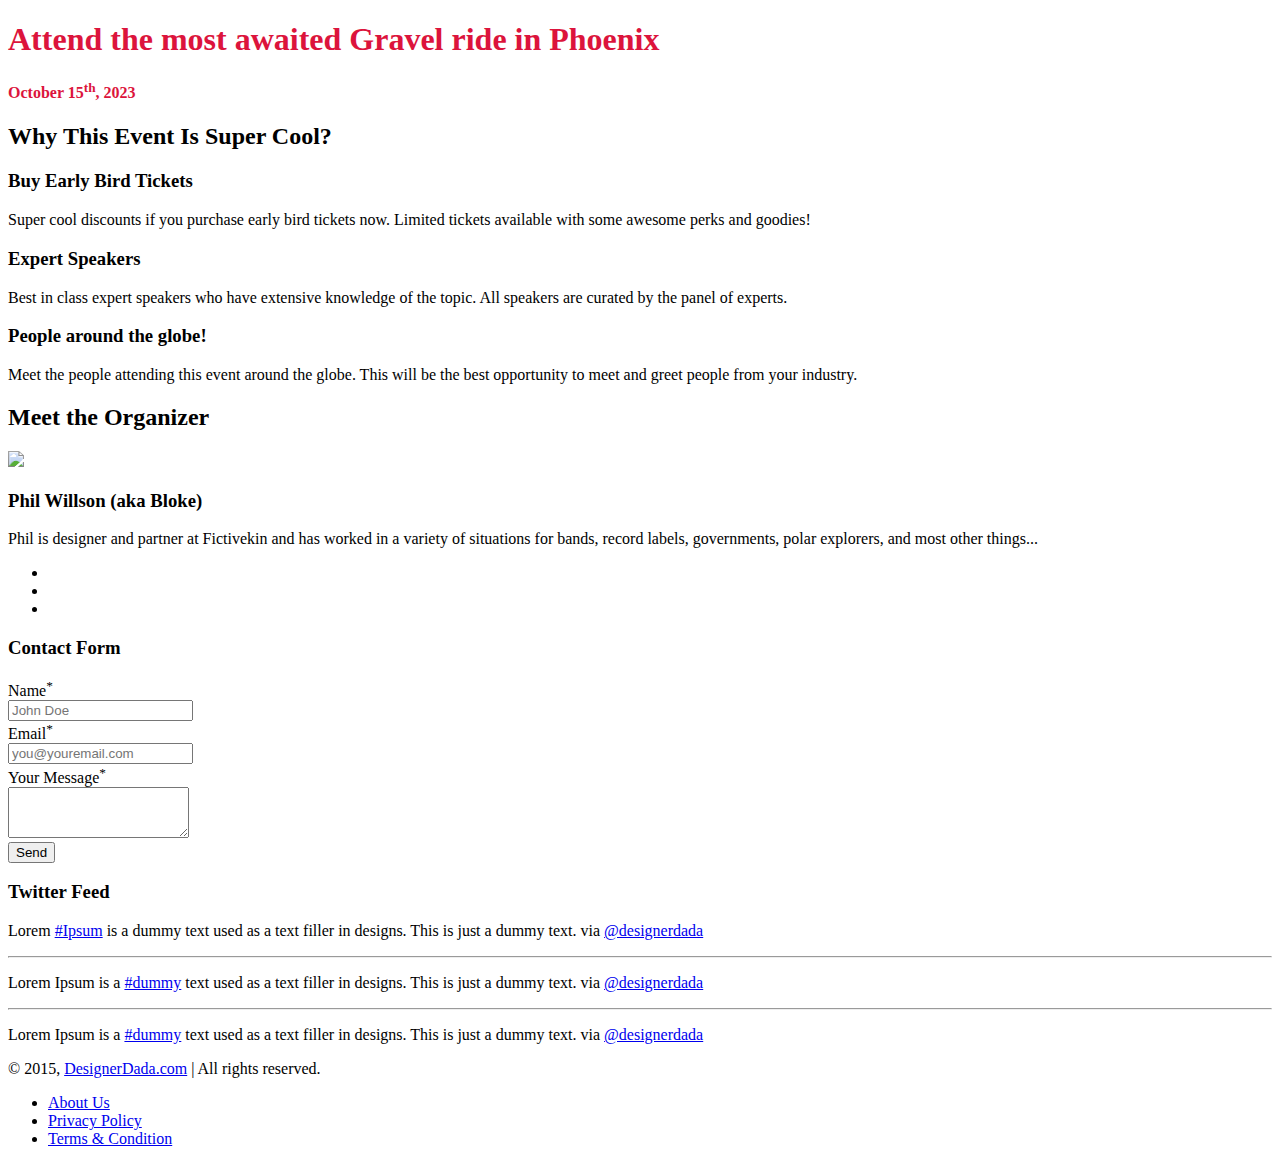
==== phil/index.html @ 66dceb9d "Add files via upload" ====
<!DOCTYPE html>
<html lang="en">
<head>
  <meta charset="utf-8">
  <meta http-equiv="X-UA-Compatible" content="IE=edge">
  <meta name="viewport" content="width=device-width, initial-scale=1">
  <meta name="author" content="Joel Nelson">
  <title>Phil's Gravel Ride</title>

  <!-- Bootstrap -->
  <link href="css/bootstrap.min.css" rel="stylesheet">
  <link href="css/style.css" rel="stylesheet">
  <link href="css/themify-icons.css" rel="stylesheet">
  <link href='css/dosis-font.css' rel='stylesheet' type='text/css'>
</head>
    <body id="page-top" data-spy="scroll" data-target=".side-menu">
      <div class="container-fluid">
        <!-- Start: Header -->
        <div class="row hero-header" style="padding: 0;" id="home">
          <div class="col-md-7 pull-right text-right" style="color:crimson;">
            <!-- <img src="img/meetup-logo.png" title="logo" class="logo"> -->
            <h1 style="font-weight: bold;">Attend the most awaited Gravel ride in Phoenix</h1>
            <h4 style="font-weight: bold;opacity: 1;"> October 15<sup>th</sup>, 2023</h4>
          </div>
        </div>
        <!-- End: Header -->
      </div>
      <div class="container">
        <!-- Start: Desc -->
        <div class="row me-row content-ct">
          <h2 class="row-title">Why This Event Is Super Cool?</h2>
          <div class="col-md-4 feature">
            <span class="ti-ticket"></span>
            <h3>Buy Early Bird Tickets</h3>
            <p>Super cool discounts if you purchase early bird tickets now. Limited tickets available with some awesome perks and goodies!</p>
          </div>
          <div class="col-md-4 feature">
            <span class="ti-microphone"></span>
            <h3>Expert Speakers</h3>
            <p>Best in class expert speakers who have extensive knowledge of the topic. All speakers are curated by the panel of experts.</p>
          </div>
          <div class="col-md-4 feature">
            <span class="ti-world"></span>
            <h3>People around the globe!</h3>
            <p>Meet the people attending this event around the globe. This will be the best opportunity to meet and greet people from your industry.</p>
          </div>
        </div>
        <!-- End: Desc -->

        <!-- Start: Speakers -->
        <div class="row me-row content-ct speaker" id="speakers">
          <h2 class="row-title">Meet the Organizer</h2>
          <div class="col-md-4 col-sm-6 feature row" style="float: none;margin: 0 auto;">
            <img src="img/speaker-1.png" class="speaker-img">
            <h3>Phil Willson (aka Bloke)</h3>
            <p>Phil is designer and partner at Fictivekin and has worked in a variety of situations for bands, record labels, governments, polar explorers, and most other things...</p>
            <ul class="speaker-social">
              <li><a href="#"><span class="ti-facebook"></span></a></li>
              <li><a href="#"><span class="ti-twitter-alt"></span></a></li>
              <li><a href="#"><span class="ti-linkedin"></span></a></li>
            </ul>
          </div>
        </div>
        <!-- End: Speakers -->
      </div>

      <!-- Start: Footer -->
      <div class="container-fluid footer">
        <div class="row contact">
          <div class="col-md-6 contact-form">
            <h3 class="content-ct"><span class="ti-email"></span> Contact Form</h3>
            <form class="form-horizontal" data-toggle="validator" role="form">
              <div class="form-group">
                <label for="name" class="col-sm-3 control-label">Name<sup>*</sup></label>
                <div class="col-sm-9">
                  <input type="text" class="form-control" id="name" placeholder="John Doe" required>
                  <div class="help-block with-errors pull-right"></div>
                  <span class="form-control-feedback" aria-hidden="true"></span>
                </div>
              </div>
              <div class="form-group">
                <label for="email" class="col-sm-3 control-label">Email<sup>*</sup></label>
                <div class="col-sm-9">
                  <input type="email" class="form-control" id="email" placeholder="you@youremail.com" required>
                  <div class="help-block with-errors pull-right"></div>
                  <span class="form-control-feedback" aria-hidden="true"></span>
                </div>
              </div>
              <div class="form-group">
                <label for="message" class="col-sm-3 control-label">Your Message<sup>*</sup></label>
                <div class="col-sm-9">
                  <textarea id="message" class="form-control" rows="3" required></textarea>
                  <div class="help-block with-errors pull-right"></div>
                  <span class="form-control-feedback" aria-hidden="true"></span>
                </div>
              </div>
              <div class="form-group">
                <div class="col-sm-offset-3 col-sm-9">
                  <button type="submit" id="submit" name="submit" class="btn btn-yellow pull-right">Send <span class="ti-arrow-right"></span></button>
                </div>
              </div>
            </form>
          </div>
          <div class="col-md-4 col-md-offset-1 content-ct">
            <h3><span class="ti-twitter"></span> Twitter Feed</h3>
            <p>Lorem <a href="#">#Ipsum</a> is a dummy text used as a text filler in designs. This is just a dummy text. via <a href="#">@designerdada</a> </p>
            <hr>
            <p>Lorem Ipsum is a <a href="#">#dummy</a> text used as a text filler in designs. This is just a dummy text. via <a href="#">@designerdada</a> </p>
            <hr>
            <p>Lorem Ipsum is a <a href="#">#dummy</a> text used as a text filler in designs. This is just a dummy text. via <a href="#">@designerdada</a> </p>
          </div>
        </div>
        <div class="row footer-credit">
          <div class="col-md-6 col-sm-6">
            <p>&copy; 2015, <a href="http://www.designerdada.com">DesignerDada.com</a> | All rights reserved.</p>
          </div>
          <div class="col-md-6 col-sm-6"> 
            <ul class="footer-menu">
              <li><a href="#">About Us</a></li>
              <li><a href="#">Privacy Policy</a></li>
              <li><a href="#">Terms &amp; Condition</a></li>
            </ul>
          </div>
        </div>
      </div>
      <!-- End: Footer -->

      <!-- jQuery (necessary for Bootstrap's JavaScript plugins) -->
      <script src="js/jquery.min.js"></script>
      <!-- Include all compiled plugins (below), or include individual files as needed -->
      <script src="js/bootstrap.min.js"></script>
      <script src="js/jquery.easing.min.js"></script>
      <script src="js/scrolling-nav.js"></script>
      <script src="js/validator.js"></script>

    </body>
    </html>
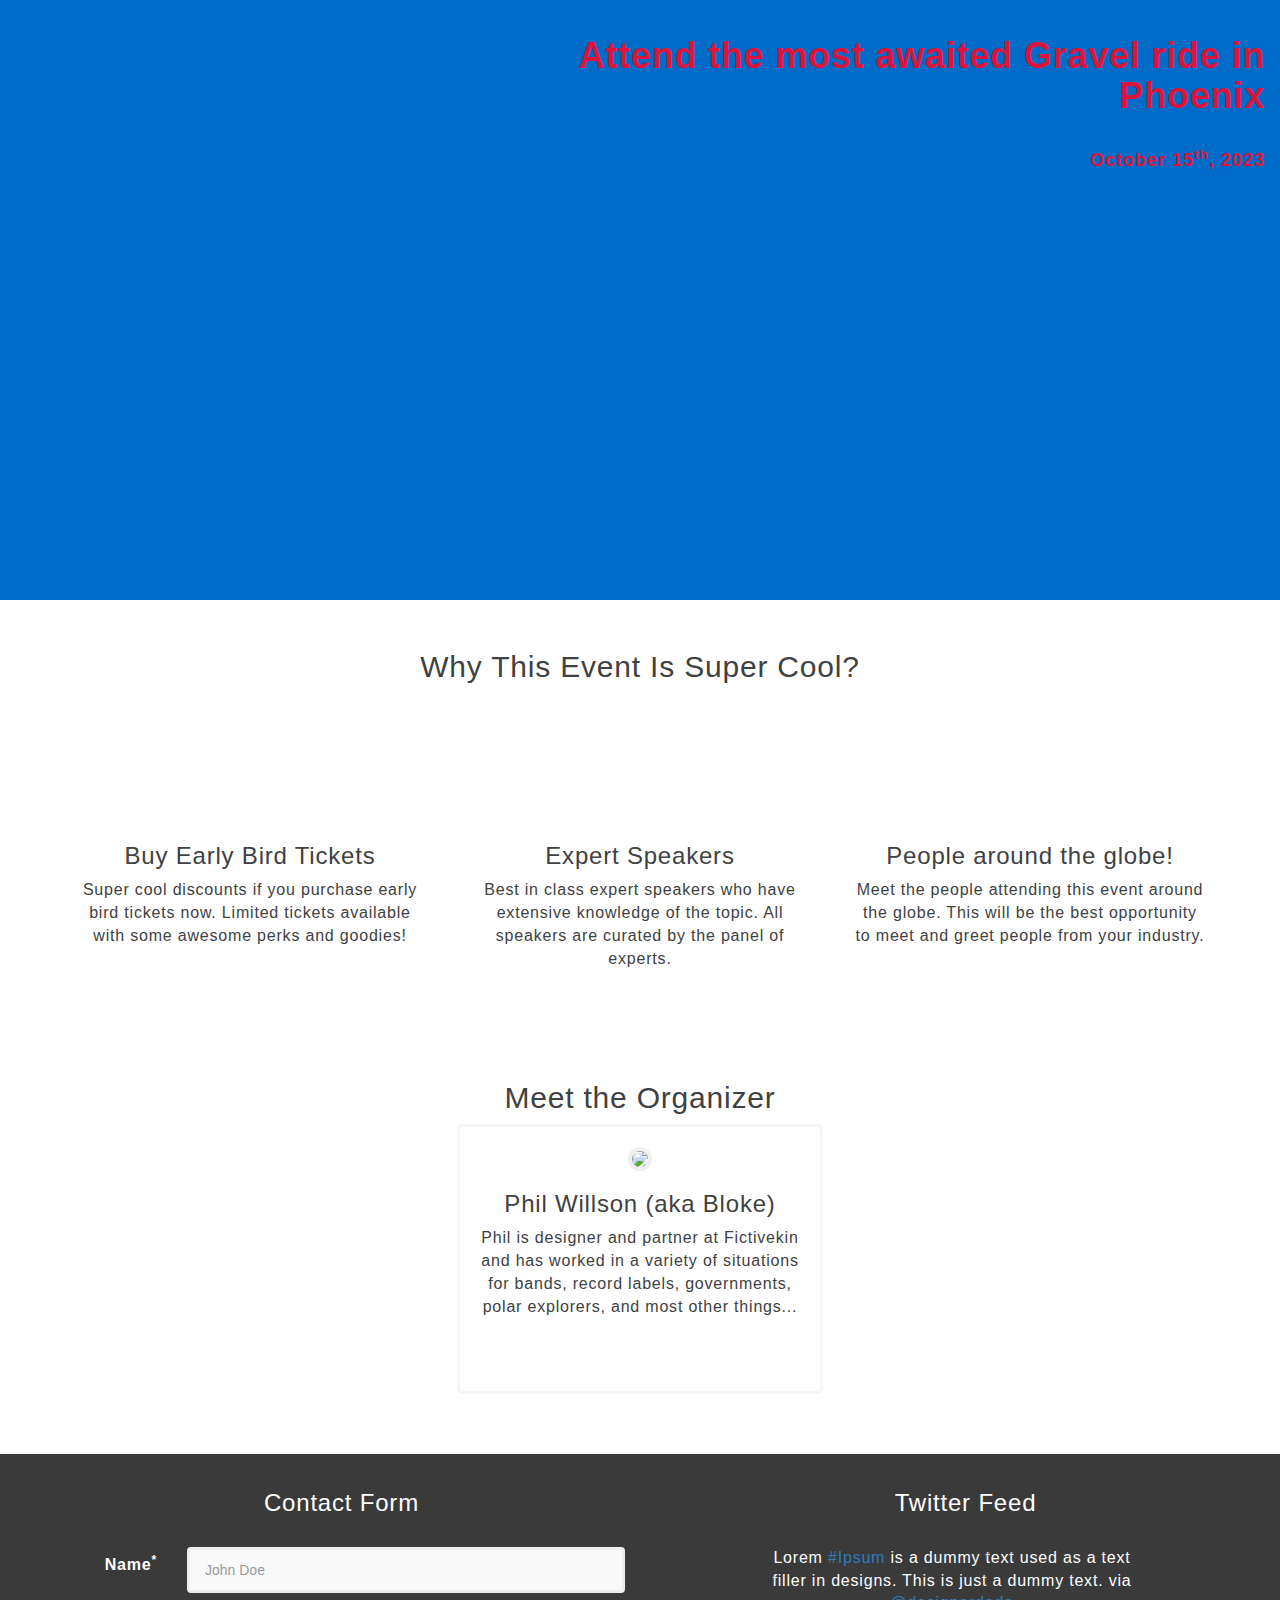
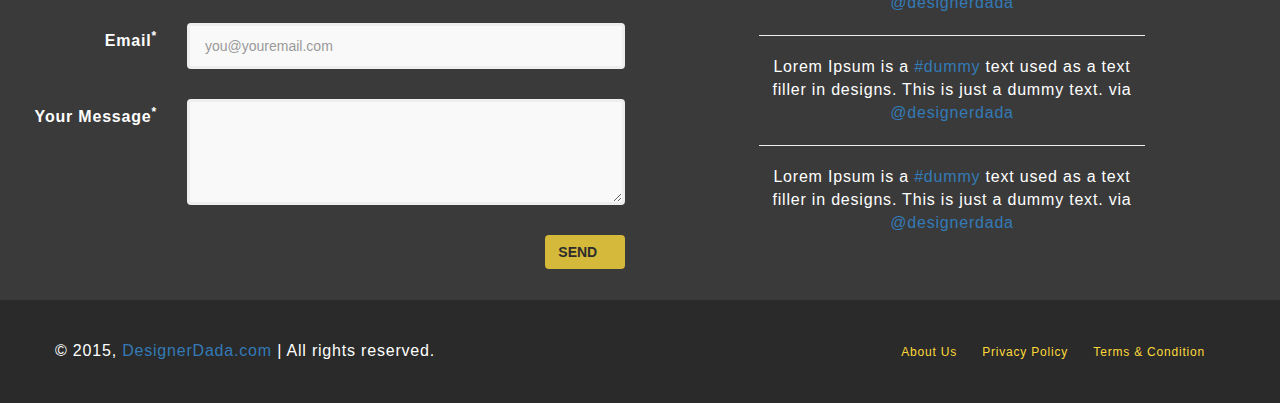
==== commit 27344eea: "..." ====
--- a/phil/index.html
+++ b/phil/index.html
@@ -6,7 +6,6 @@
   <meta name="viewport" content="width=device-width, initial-scale=1">
   <meta name="author" content="Joel Nelson">
   <title>Phil's Gravel Ride</title>
-
   <!-- Bootstrap -->
   <link href="css/bootstrap.min.css" rel="stylesheet">
   <link href="css/style.css" rel="stylesheet">
--- a/phil/css/style.css
+++ b/phil/css/style.css
@@ -0,0 +1,350 @@
+body {
+	font-family: 'Dosis', sans-serif;
+    color: #404142;
+    font-size: 16px;
+	letter-spacing: 0.8px;
+}
+h1, h2, h3, h4, h5, h6 {
+	font-weight: 200;
+}
+ul {
+	margin: 0;
+	padding: 0;
+	list-style: none;
+}
+a {
+	-webkit-transition: all 0.3s;
+  	-moz-transition: all 0.3s;
+  	transition: all 0.3s;
+}
+a:hover, a:focus, a:active, a:visited {
+    text-decoration: none;
+}
+
+/* Buttons override */
+.btn {
+	text-transform: uppercase;
+    font-weight: 600;
+}
+.btn-lg {
+	padding: 15px 40px;
+    font-size: 16px;
+    line-height: none;
+    border-radius: 4px;
+}
+.btn-red {
+	background-color: #dd5138;
+	color: #fff;
+}
+.btn-yellow {
+	background-color: #fcd93b;
+	color: #2a2a2a;
+	opacity: 0.8;
+}
+.btn-yellow:hover {
+	opacity: 1;
+}
+.btn-yellow.disabled:hover,
+.btn-yellow[disabled]:hover {
+    opacity: 0.65;
+}
+.content-ct {
+	text-align: center;
+}
+
+/* ------------------
+	Navigation 
+------------------ */
+.side-menu {
+	position: fixed;
+	right: 30px;
+	top: 50%;
+    transform: translateY(-73px);
+    z-index: 99;
+}
+.side-menu ul li {
+    text-align: right;
+    margin: 10px 0;
+}
+.side-menu ul li a span {
+	display: inline-block;
+}
+.side-menu ul li a span.menu-title {
+	color: #fff;
+    position: relative;
+    margin-right: 10px;
+    text-transform: uppercase;
+    font-size: 12px;
+    background-color: #dd5138;
+    padding: 3px 10px;
+    font-weight: 600;
+    border-radius: 3px;
+    -webkit-transition: -webkit-transform 0.2s, opacity 0.2s;
+    -moz-transition: -moz-transform 0.2s, opacity 0.2s;
+    transition: transform 0.2s, opacity 0.2s;
+    -webkit-transform-origin: 100% 50%;
+    -moz-transform-origin: 100% 50%;
+    -ms-transform-origin: 100% 50%;
+    -o-transform-origin: 100% 50%;
+    transform-origin: 100% 50%;
+    opacity: 0;
+}
+.side-menu ul li a:hover span.menu-title {
+    opacity: 1;
+}
+.side-menu ul li a span.dot {
+    position: relative;
+    background-color: #dd5138;
+    border-radius: 2em;
+    height: 10px;
+    width: 10px;
+    -webkit-transition: all 0.3s;
+  	-moz-transition: all 0.3s;
+  	transition: all 0.3s;
+}
+.side-menu ul li a:hover span.dot {
+	transform: scale(1.8);
+}
+
+
+.hero-header {
+	background: #016cc7;
+	min-height: 600px;
+	padding: 5em;
+	color: #fff;
+}
+.hero-header h1 {
+	margin: 1em 0 0 0;
+}
+.hero-header h4 {
+	font-weight: normal;
+	opacity: 0.6;
+    letter-spacing: 1px;
+    margin: 2em 0;
+}
+.hero-header .logo {
+	max-width: 180px;
+}
+.hero-header .btn {
+	margin-top: 3em;
+}
+.hero-header .rocket {
+	max-width: 100%;
+}
+.me-row {
+	padding: 30px 0;
+}
+.row-title {
+	font-weight: 400;
+}
+.feature {
+	padding: 20px;
+	margin-top: 30px;
+}
+.feature span {
+	font-size: 5em;
+    color: #016cc7;
+}
+
+.speaker .feature {
+	width: 31.333333%;
+	-webkit-transition: all 0.3s;
+  	-moz-transition: all 0.3s;
+  	transition: all 0.3s;
+  	margin-right: 20px;
+  	border: 3px solid #f6f6f6;
+    border-radius: 5px;
+}
+.speaker .feature:hover {
+    box-shadow: 3px 3px 10px #ccc;
+    transform: translateY(-10px);
+}
+.speaker-img {
+	max-width: 40%;
+    border: 4px solid #efefef;
+    border-radius: 50%;
+}
+ul.speaker-social li {
+	list-style: none;
+	display: inline-block;
+	margin: 10px 5px;
+}
+ul.speaker-social li a {
+	font-size: 0.2em;
+	padding: 0 10px;
+}
+ul.speaker-social li a:hover {
+	text-decoration: none;
+}
+a span.ti-facebook {
+	color: #3b5998;
+}
+a span.ti-twitter-alt {
+	color: #4099ff;
+}
+
+.tickets {
+	background-color: #fcd93b;
+}
+.tickets .price {
+	font-size: 4em;
+	color: #dd5138;
+    font-weight: 100;
+}
+.tickets .price sup {
+	font-size: 0.4em;
+}
+
+
+.nav-tabs {
+    margin-top: 20px;
+}
+.schedule .media {
+	margin-top: 4em;
+}
+.schedule .media-object {
+	max-width: 100px;
+}
+.schedule .media-heading {
+	font-weight: 600;
+    border-bottom: 2px solid #efefef;
+    padding-bottom: 10px;
+}
+.schedule .media-body h5 {
+	text-transform: uppercase;
+	font-weight: 600;
+}
+
+
+.footer {
+    background-color: #2a2a2a;
+    margin-top: 30px;
+    color: #fff;
+}
+.footer p {
+    margin-bottom: 0;
+}
+.footer-credit {
+    padding: 40px;
+}
+ul.footer-menu {
+    text-align: right;
+}
+ul.footer-menu li {
+    display: inline-block;
+}
+ul.footer-menu li a {
+    font-size: 12px;
+    color: #fcd93b;
+    padding-right: 20px;
+}
+ul.footer-menu li a:hover {
+    color: #dd5138;
+}
+
+
+.contact {
+    background-color: #3a3a3a;
+    color: #fff;
+    padding: 1em;
+}
+.contact h3 {
+    margin-bottom: 30px;
+}
+.form-control {
+    padding: 20px 15px;
+    border: 3px solid #eee;
+    background-color: #f9f9f9;
+    box-shadow: none;
+}
+.help-block {
+    font-size: 12px;
+}
+.form-control-feedback {
+    top: 15px;
+    right: 15px;
+}
+
+.animated { 
+    -webkit-animation-duration: 5s; 
+    animation-duration: 5s; 
+    -webkit-animation-fill-mode: both; 
+    animation-fill-mode: both; 
+    -webkit-animation-timing-function: linear; 
+    animation-timing-function: linear; 
+    animation-iteration-count:infinite; 
+    -webkit-animation-iteration-count:infinite; 
+} 
+
+@-webkit-keyframes bounce { 
+    0%, 20%, 50%, 80%, 100% {-webkit-transform: translateY(0);} 
+    40% {-webkit-transform: translateY(-30px);} 
+    60% {-webkit-transform: translateY(-15px);} 
+} 
+
+@keyframes bounce { 
+    0%, 20%, 50%, 80%, 100% {transform: translateY(0);} 
+    40% {transform: translateY(-30px);} 
+    60% {transform: translateY(-15px);} 
+} 
+
+.bounce { 
+    -webkit-animation-name: bounce; 
+    animation-name: bounce; 
+}
+
+/* ========================================
+    Custom Media Queries
+======================================== */
+
+/* Mobile */
+
+@media (max-width: 767px) {
+    .hero-header {
+        padding: 3em 1em 1em 1em;
+        text-align: center;
+        max-height: 550px;
+    }
+    .speaker .feature {
+        width: 100%
+    }
+    .footer-credit {
+        text-align: center;
+        padding: 40px 20px;
+    }
+    ul.footer-menu {
+        text-align: center;
+        margin-top: 30px;
+    }
+}
+
+
+/* iPad Portrait */
+
+@media (min-width: 768px) and (max-width: 991px) {
+    .hero-header {
+        padding: 3em 1em 1em 1em;
+        text-align: center;
+    }
+    .speaker .feature {
+        width: 49%;
+        margin-right: 7px;
+    }
+    ul.footer-menu {
+        margin-top: 0;
+    }
+}
+
+
+/* iPad Landscape */
+
+@media (min-width: 992px) and (max-width: 1199px) {
+    .speaker .feature {
+        width: 49%;
+        margin-right: 9px;
+    }
+}
+
+#home {
+    background-image: url("../img/riders.jpg");
+}--- a/phil/css/themify-icons.css
+++ b/phil/css/themify-icons.css
@@ -0,0 +1,1081 @@
+@font-face {
+	font-family: 'themify';
+	src:url('../fonts/themify.eot?-fvbane');
+	src:url('../fonts/themify.eot?#iefix-fvbane') format('embedded-opentype'),
+		url('../fonts/themify.woff?-fvbane') format('woff'),
+		url('../fonts/themify.ttf?-fvbane') format('truetype'),
+		url('../fonts/themify.svg?-fvbane#themify') format('svg');
+	font-weight: normal;
+	font-style: normal;
+}
+
+[class^="ti-"], [class*=" ti-"] {
+	font-family: 'themify';
+	speak: none;
+	font-style: normal;
+	font-weight: normal;
+	font-variant: normal;
+	text-transform: none;
+	line-height: 1;
+
+	/* Better Font Rendering =========== */
+	-webkit-font-smoothing: antialiased;
+	-moz-osx-font-smoothing: grayscale;
+}
+
+.ti-wand:before {
+	content: "\e600";
+}
+.ti-volume:before {
+	content: "\e601";
+}
+.ti-user:before {
+	content: "\e602";
+}
+.ti-unlock:before {
+	content: "\e603";
+}
+.ti-unlink:before {
+	content: "\e604";
+}
+.ti-trash:before {
+	content: "\e605";
+}
+.ti-thought:before {
+	content: "\e606";
+}
+.ti-target:before {
+	content: "\e607";
+}
+.ti-tag:before {
+	content: "\e608";
+}
+.ti-tablet:before {
+	content: "\e609";
+}
+.ti-star:before {
+	content: "\e60a";
+}
+.ti-spray:before {
+	content: "\e60b";
+}
+.ti-signal:before {
+	content: "\e60c";
+}
+.ti-shopping-cart:before {
+	content: "\e60d";
+}
+.ti-shopping-cart-full:before {
+	content: "\e60e";
+}
+.ti-settings:before {
+	content: "\e60f";
+}
+.ti-search:before {
+	content: "\e610";
+}
+.ti-zoom-in:before {
+	content: "\e611";
+}
+.ti-zoom-out:before {
+	content: "\e612";
+}
+.ti-cut:before {
+	content: "\e613";
+}
+.ti-ruler:before {
+	content: "\e614";
+}
+.ti-ruler-pencil:before {
+	content: "\e615";
+}
+.ti-ruler-alt:before {
+	content: "\e616";
+}
+.ti-bookmark:before {
+	content: "\e617";
+}
+.ti-bookmark-alt:before {
+	content: "\e618";
+}
+.ti-reload:before {
+	content: "\e619";
+}
+.ti-plus:before {
+	content: "\e61a";
+}
+.ti-pin:before {
+	content: "\e61b";
+}
+.ti-pencil:before {
+	content: "\e61c";
+}
+.ti-pencil-alt:before {
+	content: "\e61d";
+}
+.ti-paint-roller:before {
+	content: "\e61e";
+}
+.ti-paint-bucket:before {
+	content: "\e61f";
+}
+.ti-na:before {
+	content: "\e620";
+}
+.ti-mobile:before {
+	content: "\e621";
+}
+.ti-minus:before {
+	content: "\e622";
+}
+.ti-medall:before {
+	content: "\e623";
+}
+.ti-medall-alt:before {
+	content: "\e624";
+}
+.ti-marker:before {
+	content: "\e625";
+}
+.ti-marker-alt:before {
+	content: "\e626";
+}
+.ti-arrow-up:before {
+	content: "\e627";
+}
+.ti-arrow-right:before {
+	content: "\e628";
+}
+.ti-arrow-left:before {
+	content: "\e629";
+}
+.ti-arrow-down:before {
+	content: "\e62a";
+}
+.ti-lock:before {
+	content: "\e62b";
+}
+.ti-location-arrow:before {
+	content: "\e62c";
+}
+.ti-link:before {
+	content: "\e62d";
+}
+.ti-layout:before {
+	content: "\e62e";
+}
+.ti-layers:before {
+	content: "\e62f";
+}
+.ti-layers-alt:before {
+	content: "\e630";
+}
+.ti-key:before {
+	content: "\e631";
+}
+.ti-import:before {
+	content: "\e632";
+}
+.ti-image:before {
+	content: "\e633";
+}
+.ti-heart:before {
+	content: "\e634";
+}
+.ti-heart-broken:before {
+	content: "\e635";
+}
+.ti-hand-stop:before {
+	content: "\e636";
+}
+.ti-hand-open:before {
+	content: "\e637";
+}
+.ti-hand-drag:before {
+	content: "\e638";
+}
+.ti-folder:before {
+	content: "\e639";
+}
+.ti-flag:before {
+	content: "\e63a";
+}
+.ti-flag-alt:before {
+	content: "\e63b";
+}
+.ti-flag-alt-2:before {
+	content: "\e63c";
+}
+.ti-eye:before {
+	content: "\e63d";
+}
+.ti-export:before {
+	content: "\e63e";
+}
+.ti-exchange-vertical:before {
+	content: "\e63f";
+}
+.ti-desktop:before {
+	content: "\e640";
+}
+.ti-cup:before {
+	content: "\e641";
+}
+.ti-crown:before {
+	content: "\e642";
+}
+.ti-comments:before {
+	content: "\e643";
+}
+.ti-comment:before {
+	content: "\e644";
+}
+.ti-comment-alt:before {
+	content: "\e645";
+}
+.ti-close:before {
+	content: "\e646";
+}
+.ti-clip:before {
+	content: "\e647";
+}
+.ti-angle-up:before {
+	content: "\e648";
+}
+.ti-angle-right:before {
+	content: "\e649";
+}
+.ti-angle-left:before {
+	content: "\e64a";
+}
+.ti-angle-down:before {
+	content: "\e64b";
+}
+.ti-check:before {
+	content: "\e64c";
+}
+.ti-check-box:before {
+	content: "\e64d";
+}
+.ti-camera:before {
+	content: "\e64e";
+}
+.ti-announcement:before {
+	content: "\e64f";
+}
+.ti-brush:before {
+	content: "\e650";
+}
+.ti-briefcase:before {
+	content: "\e651";
+}
+.ti-bolt:before {
+	content: "\e652";
+}
+.ti-bolt-alt:before {
+	content: "\e653";
+}
+.ti-blackboard:before {
+	content: "\e654";
+}
+.ti-bag:before {
+	content: "\e655";
+}
+.ti-move:before {
+	content: "\e656";
+}
+.ti-arrows-vertical:before {
+	content: "\e657";
+}
+.ti-arrows-horizontal:before {
+	content: "\e658";
+}
+.ti-fullscreen:before {
+	content: "\e659";
+}
+.ti-arrow-top-right:before {
+	content: "\e65a";
+}
+.ti-arrow-top-left:before {
+	content: "\e65b";
+}
+.ti-arrow-circle-up:before {
+	content: "\e65c";
+}
+.ti-arrow-circle-right:before {
+	content: "\e65d";
+}
+.ti-arrow-circle-left:before {
+	content: "\e65e";
+}
+.ti-arrow-circle-down:before {
+	content: "\e65f";
+}
+.ti-angle-double-up:before {
+	content: "\e660";
+}
+.ti-angle-double-right:before {
+	content: "\e661";
+}
+.ti-angle-double-left:before {
+	content: "\e662";
+}
+.ti-angle-double-down:before {
+	content: "\e663";
+}
+.ti-zip:before {
+	content: "\e664";
+}
+.ti-world:before {
+	content: "\e665";
+}
+.ti-wheelchair:before {
+	content: "\e666";
+}
+.ti-view-list:before {
+	content: "\e667";
+}
+.ti-view-list-alt:before {
+	content: "\e668";
+}
+.ti-view-grid:before {
+	content: "\e669";
+}
+.ti-uppercase:before {
+	content: "\e66a";
+}
+.ti-upload:before {
+	content: "\e66b";
+}
+.ti-underline:before {
+	content: "\e66c";
+}
+.ti-truck:before {
+	content: "\e66d";
+}
+.ti-timer:before {
+	content: "\e66e";
+}
+.ti-ticket:before {
+	content: "\e66f";
+}
+.ti-thumb-up:before {
+	content: "\e670";
+}
+.ti-thumb-down:before {
+	content: "\e671";
+}
+.ti-text:before {
+	content: "\e672";
+}
+.ti-stats-up:before {
+	content: "\e673";
+}
+.ti-stats-down:before {
+	content: "\e674";
+}
+.ti-split-v:before {
+	content: "\e675";
+}
+.ti-split-h:before {
+	content: "\e676";
+}
+.ti-smallcap:before {
+	content: "\e677";
+}
+.ti-shine:before {
+	content: "\e678";
+}
+.ti-shift-right:before {
+	content: "\e679";
+}
+.ti-shift-left:before {
+	content: "\e67a";
+}
+.ti-shield:before {
+	content: "\e67b";
+}
+.ti-notepad:before {
+	content: "\e67c";
+}
+.ti-server:before {
+	content: "\e67d";
+}
+.ti-quote-right:before {
+	content: "\e67e";
+}
+.ti-quote-left:before {
+	content: "\e67f";
+}
+.ti-pulse:before {
+	content: "\e680";
+}
+.ti-printer:before {
+	content: "\e681";
+}
+.ti-power-off:before {
+	content: "\e682";
+}
+.ti-plug:before {
+	content: "\e683";
+}
+.ti-pie-chart:before {
+	content: "\e684";
+}
+.ti-paragraph:before {
+	content: "\e685";
+}
+.ti-panel:before {
+	content: "\e686";
+}
+.ti-package:before {
+	content: "\e687";
+}
+.ti-music:before {
+	content: "\e688";
+}
+.ti-music-alt:before {
+	content: "\e689";
+}
+.ti-mouse:before {
+	content: "\e68a";
+}
+.ti-mouse-alt:before {
+	content: "\e68b";
+}
+.ti-money:before {
+	content: "\e68c";
+}
+.ti-microphone:before {
+	content: "\e68d";
+}
+.ti-menu:before {
+	content: "\e68e";
+}
+.ti-menu-alt:before {
+	content: "\e68f";
+}
+.ti-map:before {
+	content: "\e690";
+}
+.ti-map-alt:before {
+	content: "\e691";
+}
+.ti-loop:before {
+	content: "\e692";
+}
+.ti-location-pin:before {
+	content: "\e693";
+}
+.ti-list:before {
+	content: "\e694";
+}
+.ti-light-bulb:before {
+	content: "\e695";
+}
+.ti-Italic:before {
+	content: "\e696";
+}
+.ti-info:before {
+	content: "\e697";
+}
+.ti-infinite:before {
+	content: "\e698";
+}
+.ti-id-badge:before {
+	content: "\e699";
+}
+.ti-hummer:before {
+	content: "\e69a";
+}
+.ti-home:before {
+	content: "\e69b";
+}
+.ti-help:before {
+	content: "\e69c";
+}
+.ti-headphone:before {
+	content: "\e69d";
+}
+.ti-harddrives:before {
+	content: "\e69e";
+}
+.ti-harddrive:before {
+	content: "\e69f";
+}
+.ti-gift:before {
+	content: "\e6a0";
+}
+.ti-game:before {
+	content: "\e6a1";
+}
+.ti-filter:before {
+	content: "\e6a2";
+}
+.ti-files:before {
+	content: "\e6a3";
+}
+.ti-file:before {
+	content: "\e6a4";
+}
+.ti-eraser:before {
+	content: "\e6a5";
+}
+.ti-envelope:before {
+	content: "\e6a6";
+}
+.ti-download:before {
+	content: "\e6a7";
+}
+.ti-direction:before {
+	content: "\e6a8";
+}
+.ti-direction-alt:before {
+	content: "\e6a9";
+}
+.ti-dashboard:before {
+	content: "\e6aa";
+}
+.ti-control-stop:before {
+	content: "\e6ab";
+}
+.ti-control-shuffle:before {
+	content: "\e6ac";
+}
+.ti-control-play:before {
+	content: "\e6ad";
+}
+.ti-control-pause:before {
+	content: "\e6ae";
+}
+.ti-control-forward:before {
+	content: "\e6af";
+}
+.ti-control-backward:before {
+	content: "\e6b0";
+}
+.ti-cloud:before {
+	content: "\e6b1";
+}
+.ti-cloud-up:before {
+	content: "\e6b2";
+}
+.ti-cloud-down:before {
+	content: "\e6b3";
+}
+.ti-clipboard:before {
+	content: "\e6b4";
+}
+.ti-car:before {
+	content: "\e6b5";
+}
+.ti-calendar:before {
+	content: "\e6b6";
+}
+.ti-book:before {
+	content: "\e6b7";
+}
+.ti-bell:before {
+	content: "\e6b8";
+}
+.ti-basketball:before {
+	content: "\e6b9";
+}
+.ti-bar-chart:before {
+	content: "\e6ba";
+}
+.ti-bar-chart-alt:before {
+	content: "\e6bb";
+}
+.ti-back-right:before {
+	content: "\e6bc";
+}
+.ti-back-left:before {
+	content: "\e6bd";
+}
+.ti-arrows-corner:before {
+	content: "\e6be";
+}
+.ti-archive:before {
+	content: "\e6bf";
+}
+.ti-anchor:before {
+	content: "\e6c0";
+}
+.ti-align-right:before {
+	content: "\e6c1";
+}
+.ti-align-left:before {
+	content: "\e6c2";
+}
+.ti-align-justify:before {
+	content: "\e6c3";
+}
+.ti-align-center:before {
+	content: "\e6c4";
+}
+.ti-alert:before {
+	content: "\e6c5";
+}
+.ti-alarm-clock:before {
+	content: "\e6c6";
+}
+.ti-agenda:before {
+	content: "\e6c7";
+}
+.ti-write:before {
+	content: "\e6c8";
+}
+.ti-window:before {
+	content: "\e6c9";
+}
+.ti-widgetized:before {
+	content: "\e6ca";
+}
+.ti-widget:before {
+	content: "\e6cb";
+}
+.ti-widget-alt:before {
+	content: "\e6cc";
+}
+.ti-wallet:before {
+	content: "\e6cd";
+}
+.ti-video-clapper:before {
+	content: "\e6ce";
+}
+.ti-video-camera:before {
+	content: "\e6cf";
+}
+.ti-vector:before {
+	content: "\e6d0";
+}
+.ti-themify-logo:before {
+	content: "\e6d1";
+}
+.ti-themify-favicon:before {
+	content: "\e6d2";
+}
+.ti-themify-favicon-alt:before {
+	content: "\e6d3";
+}
+.ti-support:before {
+	content: "\e6d4";
+}
+.ti-stamp:before {
+	content: "\e6d5";
+}
+.ti-split-v-alt:before {
+	content: "\e6d6";
+}
+.ti-slice:before {
+	content: "\e6d7";
+}
+.ti-shortcode:before {
+	content: "\e6d8";
+}
+.ti-shift-right-alt:before {
+	content: "\e6d9";
+}
+.ti-shift-left-alt:before {
+	content: "\e6da";
+}
+.ti-ruler-alt-2:before {
+	content: "\e6db";
+}
+.ti-receipt:before {
+	content: "\e6dc";
+}
+.ti-pin2:before {
+	content: "\e6dd";
+}
+.ti-pin-alt:before {
+	content: "\e6de";
+}
+.ti-pencil-alt2:before {
+	content: "\e6df";
+}
+.ti-palette:before {
+	content: "\e6e0";
+}
+.ti-more:before {
+	content: "\e6e1";
+}
+.ti-more-alt:before {
+	content: "\e6e2";
+}
+.ti-microphone-alt:before {
+	content: "\e6e3";
+}
+.ti-magnet:before {
+	content: "\e6e4";
+}
+.ti-line-double:before {
+	content: "\e6e5";
+}
+.ti-line-dotted:before {
+	content: "\e6e6";
+}
+.ti-line-dashed:before {
+	content: "\e6e7";
+}
+.ti-layout-width-full:before {
+	content: "\e6e8";
+}
+.ti-layout-width-default:before {
+	content: "\e6e9";
+}
+.ti-layout-width-default-alt:before {
+	content: "\e6ea";
+}
+.ti-layout-tab:before {
+	content: "\e6eb";
+}
+.ti-layout-tab-window:before {
+	content: "\e6ec";
+}
+.ti-layout-tab-v:before {
+	content: "\e6ed";
+}
+.ti-layout-tab-min:before {
+	content: "\e6ee";
+}
+.ti-layout-slider:before {
+	content: "\e6ef";
+}
+.ti-layout-slider-alt:before {
+	content: "\e6f0";
+}
+.ti-layout-sidebar-right:before {
+	content: "\e6f1";
+}
+.ti-layout-sidebar-none:before {
+	content: "\e6f2";
+}
+.ti-layout-sidebar-left:before {
+	content: "\e6f3";
+}
+.ti-layout-placeholder:before {
+	content: "\e6f4";
+}
+.ti-layout-menu:before {
+	content: "\e6f5";
+}
+.ti-layout-menu-v:before {
+	content: "\e6f6";
+}
+.ti-layout-menu-separated:before {
+	content: "\e6f7";
+}
+.ti-layout-menu-full:before {
+	content: "\e6f8";
+}
+.ti-layout-media-right-alt:before {
+	content: "\e6f9";
+}
+.ti-layout-media-right:before {
+	content: "\e6fa";
+}
+.ti-layout-media-overlay:before {
+	content: "\e6fb";
+}
+.ti-layout-media-overlay-alt:before {
+	content: "\e6fc";
+}
+.ti-layout-media-overlay-alt-2:before {
+	content: "\e6fd";
+}
+.ti-layout-media-left-alt:before {
+	content: "\e6fe";
+}
+.ti-layout-media-left:before {
+	content: "\e6ff";
+}
+.ti-layout-media-center-alt:before {
+	content: "\e700";
+}
+.ti-layout-media-center:before {
+	content: "\e701";
+}
+.ti-layout-list-thumb:before {
+	content: "\e702";
+}
+.ti-layout-list-thumb-alt:before {
+	content: "\e703";
+}
+.ti-layout-list-post:before {
+	content: "\e704";
+}
+.ti-layout-list-large-image:before {
+	content: "\e705";
+}
+.ti-layout-line-solid:before {
+	content: "\e706";
+}
+.ti-layout-grid4:before {
+	content: "\e707";
+}
+.ti-layout-grid3:before {
+	content: "\e708";
+}
+.ti-layout-grid2:before {
+	content: "\e709";
+}
+.ti-layout-grid2-thumb:before {
+	content: "\e70a";
+}
+.ti-layout-cta-right:before {
+	content: "\e70b";
+}
+.ti-layout-cta-left:before {
+	content: "\e70c";
+}
+.ti-layout-cta-center:before {
+	content: "\e70d";
+}
+.ti-layout-cta-btn-right:before {
+	content: "\e70e";
+}
+.ti-layout-cta-btn-left:before {
+	content: "\e70f";
+}
+.ti-layout-column4:before {
+	content: "\e710";
+}
+.ti-layout-column3:before {
+	content: "\e711";
+}
+.ti-layout-column2:before {
+	content: "\e712";
+}
+.ti-layout-accordion-separated:before {
+	content: "\e713";
+}
+.ti-layout-accordion-merged:before {
+	content: "\e714";
+}
+.ti-layout-accordion-list:before {
+	content: "\e715";
+}
+.ti-ink-pen:before {
+	content: "\e716";
+}
+.ti-info-alt:before {
+	content: "\e717";
+}
+.ti-help-alt:before {
+	content: "\e718";
+}
+.ti-headphone-alt:before {
+	content: "\e719";
+}
+.ti-hand-point-up:before {
+	content: "\e71a";
+}
+.ti-hand-point-right:before {
+	content: "\e71b";
+}
+.ti-hand-point-left:before {
+	content: "\e71c";
+}
+.ti-hand-point-down:before {
+	content: "\e71d";
+}
+.ti-gallery:before {
+	content: "\e71e";
+}
+.ti-face-smile:before {
+	content: "\e71f";
+}
+.ti-face-sad:before {
+	content: "\e720";
+}
+.ti-credit-card:before {
+	content: "\e721";
+}
+.ti-control-skip-forward:before {
+	content: "\e722";
+}
+.ti-control-skip-backward:before {
+	content: "\e723";
+}
+.ti-control-record:before {
+	content: "\e724";
+}
+.ti-control-eject:before {
+	content: "\e725";
+}
+.ti-comments-smiley:before {
+	content: "\e726";
+}
+.ti-brush-alt:before {
+	content: "\e727";
+}
+.ti-youtube:before {
+	content: "\e728";
+}
+.ti-vimeo:before {
+	content: "\e729";
+}
+.ti-twitter:before {
+	content: "\e72a";
+}
+.ti-time:before {
+	content: "\e72b";
+}
+.ti-tumblr:before {
+	content: "\e72c";
+}
+.ti-skype:before {
+	content: "\e72d";
+}
+.ti-share:before {
+	content: "\e72e";
+}
+.ti-share-alt:before {
+	content: "\e72f";
+}
+.ti-rocket:before {
+	content: "\e730";
+}
+.ti-pinterest:before {
+	content: "\e731";
+}
+.ti-new-window:before {
+	content: "\e732";
+}
+.ti-microsoft:before {
+	content: "\e733";
+}
+.ti-list-ol:before {
+	content: "\e734";
+}
+.ti-linkedin:before {
+	content: "\e735";
+}
+.ti-layout-sidebar-2:before {
+	content: "\e736";
+}
+.ti-layout-grid4-alt:before {
+	content: "\e737";
+}
+.ti-layout-grid3-alt:before {
+	content: "\e738";
+}
+.ti-layout-grid2-alt:before {
+	content: "\e739";
+}
+.ti-layout-column4-alt:before {
+	content: "\e73a";
+}
+.ti-layout-column3-alt:before {
+	content: "\e73b";
+}
+.ti-layout-column2-alt:before {
+	content: "\e73c";
+}
+.ti-instagram:before {
+	content: "\e73d";
+}
+.ti-google:before {
+	content: "\e73e";
+}
+.ti-github:before {
+	content: "\e73f";
+}
+.ti-flickr:before {
+	content: "\e740";
+}
+.ti-facebook:before {
+	content: "\e741";
+}
+.ti-dropbox:before {
+	content: "\e742";
+}
+.ti-dribbble:before {
+	content: "\e743";
+}
+.ti-apple:before {
+	content: "\e744";
+}
+.ti-android:before {
+	content: "\e745";
+}
+.ti-save:before {
+	content: "\e746";
+}
+.ti-save-alt:before {
+	content: "\e747";
+}
+.ti-yahoo:before {
+	content: "\e748";
+}
+.ti-wordpress:before {
+	content: "\e749";
+}
+.ti-vimeo-alt:before {
+	content: "\e74a";
+}
+.ti-twitter-alt:before {
+	content: "\e74b";
+}
+.ti-tumblr-alt:before {
+	content: "\e74c";
+}
+.ti-trello:before {
+	content: "\e74d";
+}
+.ti-stack-overflow:before {
+	content: "\e74e";
+}
+.ti-soundcloud:before {
+	content: "\e74f";
+}
+.ti-sharethis:before {
+	content: "\e750";
+}
+.ti-sharethis-alt:before {
+	content: "\e751";
+}
+.ti-reddit:before {
+	content: "\e752";
+}
+.ti-pinterest-alt:before {
+	content: "\e753";
+}
+.ti-microsoft-alt:before {
+	content: "\e754";
+}
+.ti-linux:before {
+	content: "\e755";
+}
+.ti-jsfiddle:before {
+	content: "\e756";
+}
+.ti-joomla:before {
+	content: "\e757";
+}
+.ti-html5:before {
+	content: "\e758";
+}
+.ti-flickr-alt:before {
+	content: "\e759";
+}
+.ti-email:before {
+	content: "\e75a";
+}
+.ti-drupal:before {
+	content: "\e75b";
+}
+.ti-dropbox-alt:before {
+	content: "\e75c";
+}
+.ti-css3:before {
+	content: "\e75d";
+}
+.ti-rss:before {
+	content: "\e75e";
+}
+.ti-rss-alt:before {
+	content: "\e75f";
+}
--- a/phil/css/dosis-font.css
+++ b/phil/css/dosis-font.css
@@ -0,0 +1,48 @@
+/* latin-ext */
+@font-face {
+  font-family: 'Dosis';
+  font-style: normal;
+  font-weight: 200;
+  src: local('Dosis ExtraLight'), local('Dosis-ExtraLight'), url(../fonts/dosis/VK-RlLrn4NFhRGqPkj6IwBkAz4rYn47Zy2rvigWQf6w.woff2) format('woff2');
+  unicode-range: U+0100-024F, U+1E00-1EFF, U+20A0-20AB, U+20AD-20CF, U+2C60-2C7F, U+A720-A7FF;
+}
+/* latin */
+@font-face {
+  font-family: 'Dosis';
+  font-style: normal;
+  font-weight: 200;
+  src: local('Dosis ExtraLight'), local('Dosis-ExtraLight'), url(../fonts/dosis/RPKDmaFi75RJkvjWaDDb0nYhjbSpvc47ee6xR_80Hnw.woff2) format('woff2');
+  unicode-range: U+0000-00FF, U+0131, U+0152-0153, U+02C6, U+02DA, U+02DC, U+2000-206F, U+2074, U+20AC, U+2212, U+2215, U+E0FF, U+EFFD, U+F000;
+}
+/* latin-ext */
+@font-face {
+  font-family: 'Dosis';
+  font-style: normal;
+  font-weight: 400;
+  src: local('Dosis Regular'), local('Dosis-Regular'), url(../fonts/dosis/3isE9muMMOq1K7TQ7HkKvIDGDUGfDkXyfkzVDelzfFk.woff2) format('woff2');
+  unicode-range: U+0100-024F, U+1E00-1EFF, U+20A0-20AB, U+20AD-20CF, U+2C60-2C7F, U+A720-A7FF;
+}
+/* latin */
+@font-face {
+  font-family: 'Dosis';
+  font-style: normal;
+  font-weight: 400;
+  src: local('Dosis Regular'), local('Dosis-Regular'), url(../fonts/dosis/oaBFj7Fz9Y9_eW3k9Jd9X6CWcynf_cDxXwCLxiixG1c.woff2) format('woff2');
+  unicode-range: U+0000-00FF, U+0131, U+0152-0153, U+02C6, U+02DA, U+02DC, U+2000-206F, U+2074, U+20AC, U+2212, U+2215, U+E0FF, U+EFFD, U+F000;
+}
+/* latin-ext */
+@font-face {
+  font-family: 'Dosis';
+  font-style: normal;
+  font-weight: 600;
+  src: local('Dosis SemiBold'), local('Dosis-SemiBold'), url(../fonts/dosis/3isE9muMMOq1K7TQ7HkKvIDGDUGfDkXyfkzVDelzfFk.woff2) format('woff2');
+  unicode-range: U+0100-024F, U+1E00-1EFF, U+20A0-20AB, U+20AD-20CF, U+2C60-2C7F, U+A720-A7FF;
+}
+/* latin */
+@font-face {
+  font-family: 'Dosis';
+  font-style: normal;
+  font-weight: 600;
+  src: local('Dosis SemiBold'), local('Dosis-SemiBold'), url(../fonts/dosis/O6SOu9hYsPHTU43R17NS5XYhjbSpvc47ee6xR_80Hnw.woff2) format('woff2');
+  unicode-range: U+0000-00FF, U+0131, U+0152-0153, U+02C6, U+02DA, U+02DC, U+2000-206F, U+2074, U+20AC, U+2212, U+2215, U+E0FF, U+EFFD, U+F000;
+}
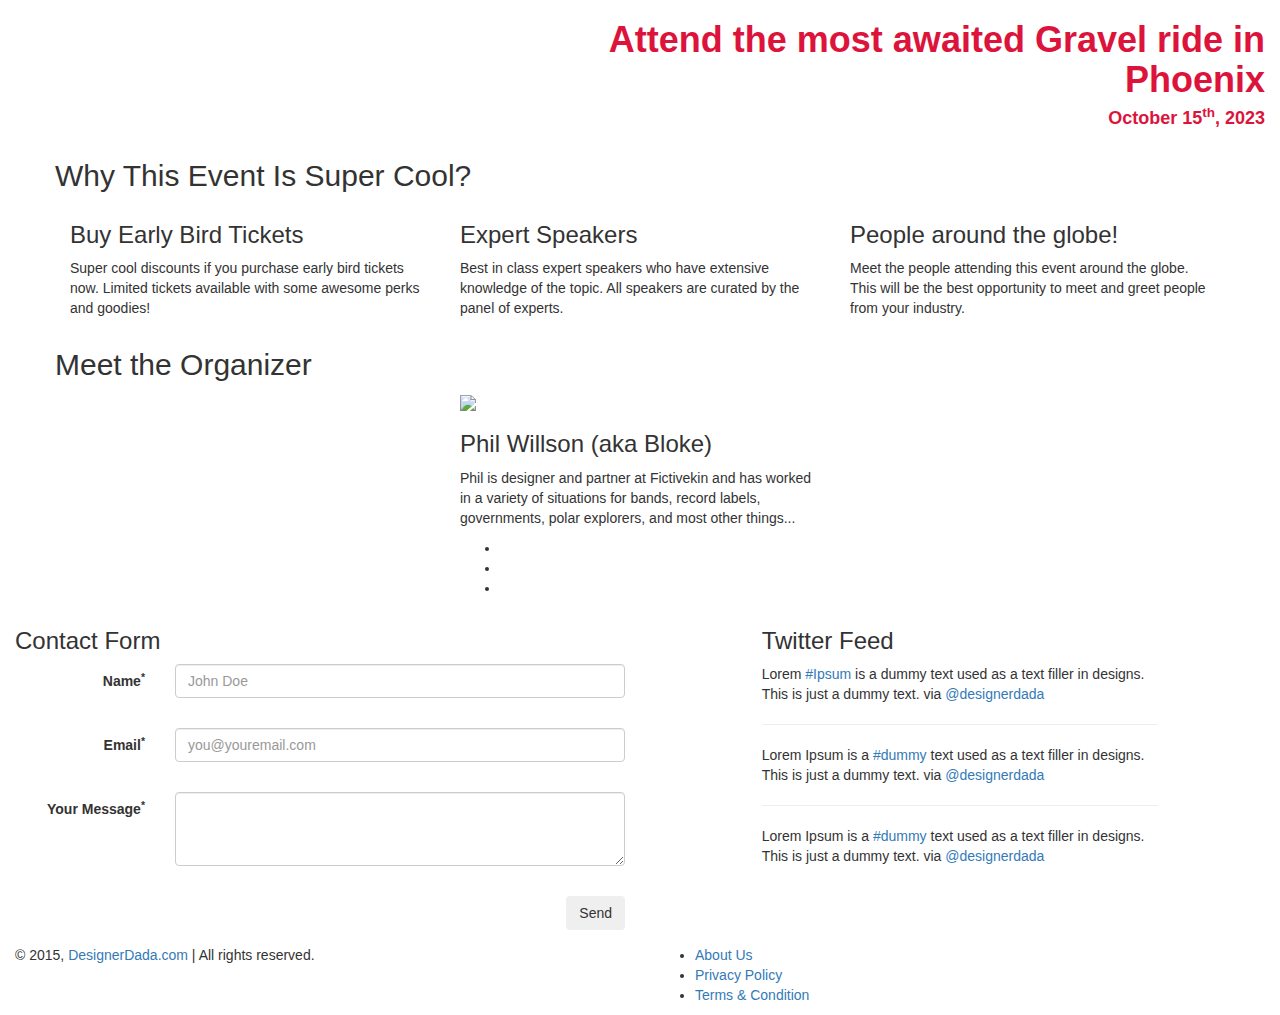
==== commit a05e869e: "ddd" ====
--- a/phil/index.html
+++ b/phil/index.html
@@ -7,7 +7,7 @@
   <meta name="author" content="Joel Nelson">
   <title>Phil's Gravel Ride</title>
   <!-- Bootstrap -->
-  <link href="css/bootstrap.min.css" rel="stylesheet">
+  <link href="./css/bootstrap.min.css" rel="stylesheet">
   <link href="css/style.css" rel="stylesheet">
   <link href="css/themify-icons.css" rel="stylesheet">
   <link href='css/dosis-font.css' rel='stylesheet' type='text/css'>
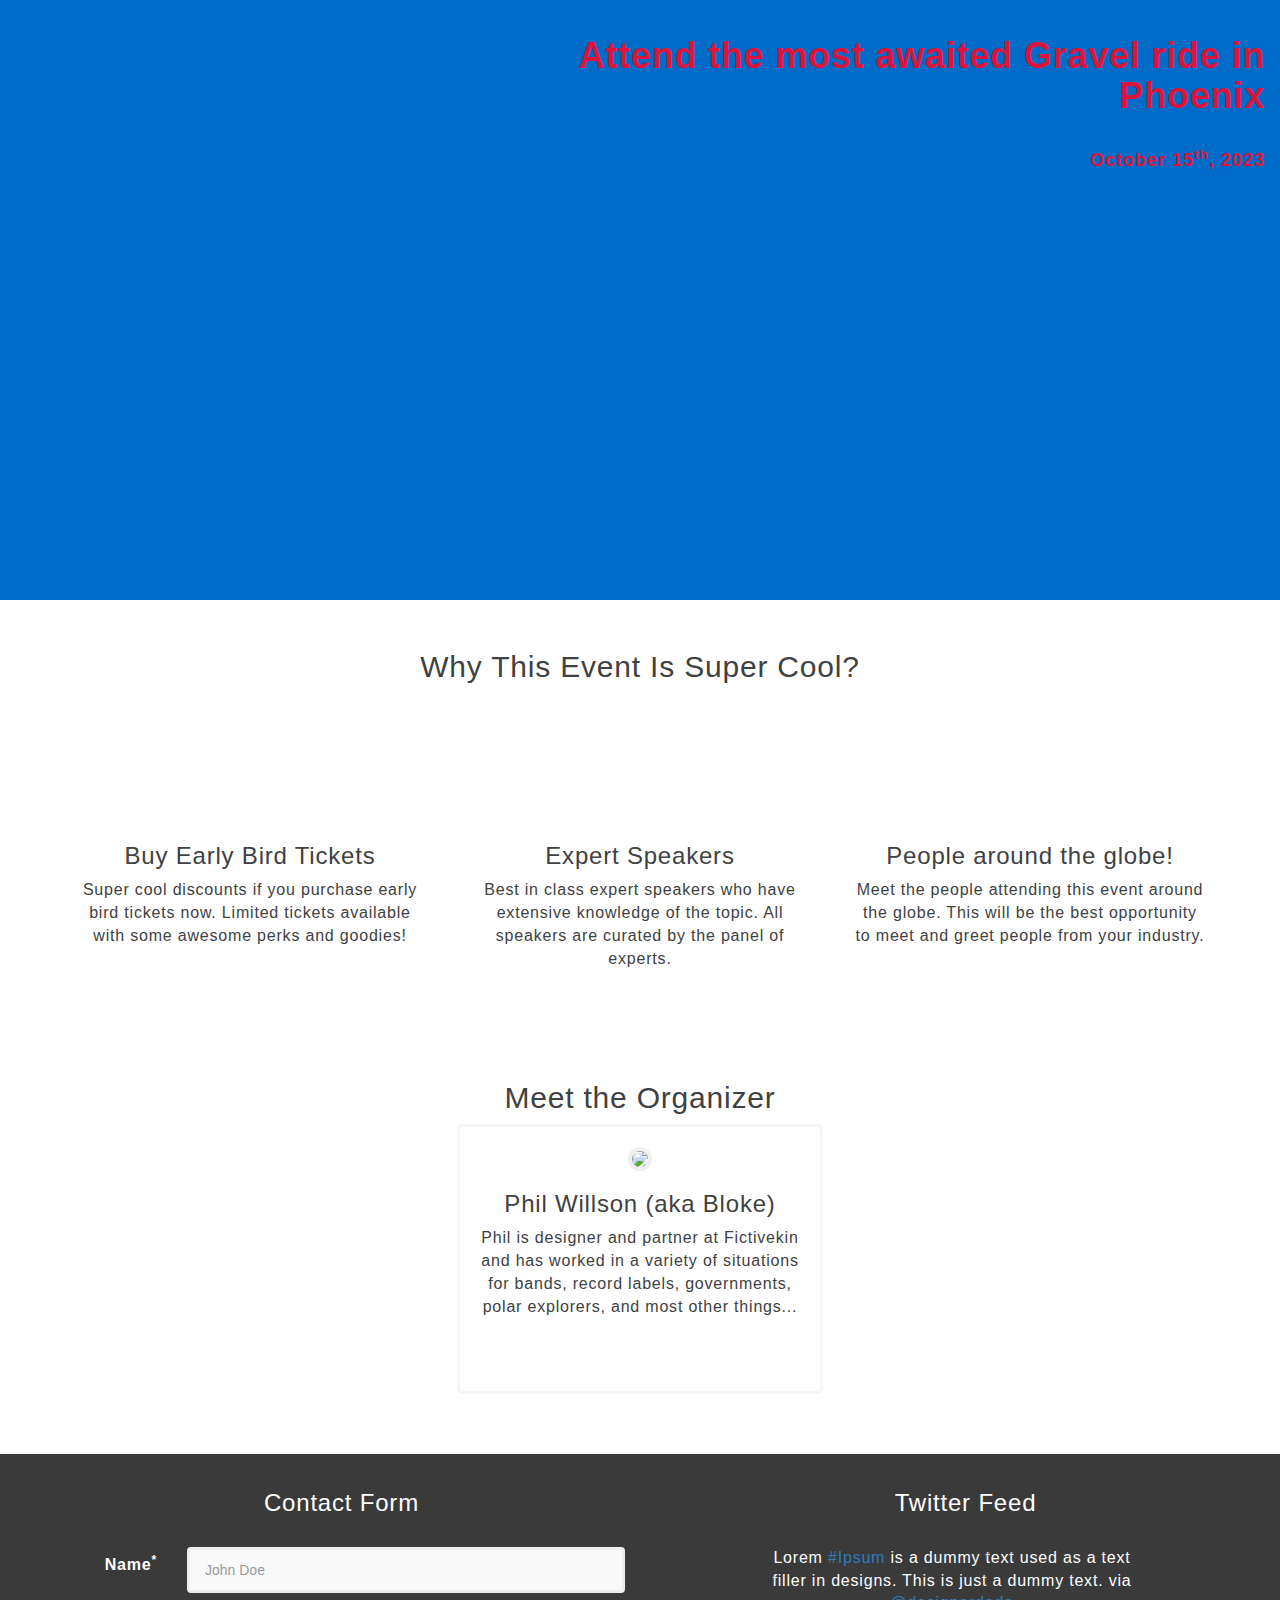
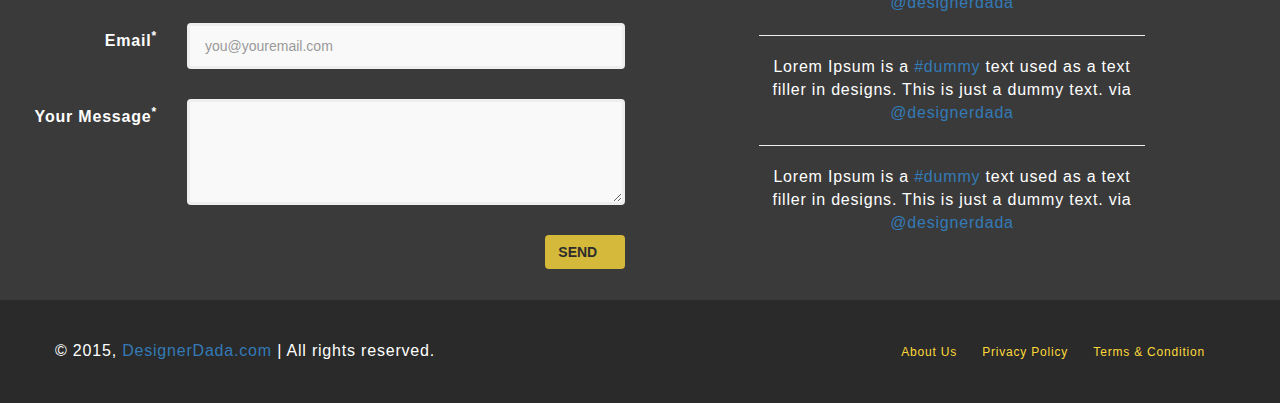
==== commit 62824404: "ddd" ====
--- a/phil/index.html
+++ b/phil/index.html
@@ -8,9 +8,9 @@
   <title>Phil's Gravel Ride</title>
   <!-- Bootstrap -->
   <link href="./css/bootstrap.min.css" rel="stylesheet">
-  <link href="css/style.css" rel="stylesheet">
-  <link href="css/themify-icons.css" rel="stylesheet">
-  <link href='css/dosis-font.css' rel='stylesheet' type='text/css'>
+  <link href="./css/style.css" rel="stylesheet">
+  <link href="./css/themify-icons.css" rel="stylesheet">
+  <link href='./css/dosis-font.css' rel='stylesheet' type='text/css'>
 </head>
     <body id="page-top" data-spy="scroll" data-target=".side-menu">
       <div class="container-fluid">
--- a/phil/css/style.css
+++ b/phil/css/style.css
@@ -0,0 +1,350 @@
+body {
+	font-family: 'Dosis', sans-serif;
+    color: #404142;
+    font-size: 16px;
+	letter-spacing: 0.8px;
+}
+h1, h2, h3, h4, h5, h6 {
+	font-weight: 200;
+}
+ul {
+	margin: 0;
+	padding: 0;
+	list-style: none;
+}
+a {
+	-webkit-transition: all 0.3s;
+  	-moz-transition: all 0.3s;
+  	transition: all 0.3s;
+}
+a:hover, a:focus, a:active, a:visited {
+    text-decoration: none;
+}
+
+/* Buttons override */
+.btn {
+	text-transform: uppercase;
+    font-weight: 600;
+}
+.btn-lg {
+	padding: 15px 40px;
+    font-size: 16px;
+    line-height: none;
+    border-radius: 4px;
+}
+.btn-red {
+	background-color: #dd5138;
+	color: #fff;
+}
+.btn-yellow {
+	background-color: #fcd93b;
+	color: #2a2a2a;
+	opacity: 0.8;
+}
+.btn-yellow:hover {
+	opacity: 1;
+}
+.btn-yellow.disabled:hover,
+.btn-yellow[disabled]:hover {
+    opacity: 0.65;
+}
+.content-ct {
+	text-align: center;
+}
+
+/* ------------------
+	Navigation 
+------------------ */
+.side-menu {
+	position: fixed;
+	right: 30px;
+	top: 50%;
+    transform: translateY(-73px);
+    z-index: 99;
+}
+.side-menu ul li {
+    text-align: right;
+    margin: 10px 0;
+}
+.side-menu ul li a span {
+	display: inline-block;
+}
+.side-menu ul li a span.menu-title {
+	color: #fff;
+    position: relative;
+    margin-right: 10px;
+    text-transform: uppercase;
+    font-size: 12px;
+    background-color: #dd5138;
+    padding: 3px 10px;
+    font-weight: 600;
+    border-radius: 3px;
+    -webkit-transition: -webkit-transform 0.2s, opacity 0.2s;
+    -moz-transition: -moz-transform 0.2s, opacity 0.2s;
+    transition: transform 0.2s, opacity 0.2s;
+    -webkit-transform-origin: 100% 50%;
+    -moz-transform-origin: 100% 50%;
+    -ms-transform-origin: 100% 50%;
+    -o-transform-origin: 100% 50%;
+    transform-origin: 100% 50%;
+    opacity: 0;
+}
+.side-menu ul li a:hover span.menu-title {
+    opacity: 1;
+}
+.side-menu ul li a span.dot {
+    position: relative;
+    background-color: #dd5138;
+    border-radius: 2em;
+    height: 10px;
+    width: 10px;
+    -webkit-transition: all 0.3s;
+  	-moz-transition: all 0.3s;
+  	transition: all 0.3s;
+}
+.side-menu ul li a:hover span.dot {
+	transform: scale(1.8);
+}
+
+
+.hero-header {
+	background: #016cc7;
+	min-height: 600px;
+	padding: 5em;
+	color: #fff;
+}
+.hero-header h1 {
+	margin: 1em 0 0 0;
+}
+.hero-header h4 {
+	font-weight: normal;
+	opacity: 0.6;
+    letter-spacing: 1px;
+    margin: 2em 0;
+}
+.hero-header .logo {
+	max-width: 180px;
+}
+.hero-header .btn {
+	margin-top: 3em;
+}
+.hero-header .rocket {
+	max-width: 100%;
+}
+.me-row {
+	padding: 30px 0;
+}
+.row-title {
+	font-weight: 400;
+}
+.feature {
+	padding: 20px;
+	margin-top: 30px;
+}
+.feature span {
+	font-size: 5em;
+    color: #016cc7;
+}
+
+.speaker .feature {
+	width: 31.333333%;
+	-webkit-transition: all 0.3s;
+  	-moz-transition: all 0.3s;
+  	transition: all 0.3s;
+  	margin-right: 20px;
+  	border: 3px solid #f6f6f6;
+    border-radius: 5px;
+}
+.speaker .feature:hover {
+    box-shadow: 3px 3px 10px #ccc;
+    transform: translateY(-10px);
+}
+.speaker-img {
+	max-width: 40%;
+    border: 4px solid #efefef;
+    border-radius: 50%;
+}
+ul.speaker-social li {
+	list-style: none;
+	display: inline-block;
+	margin: 10px 5px;
+}
+ul.speaker-social li a {
+	font-size: 0.2em;
+	padding: 0 10px;
+}
+ul.speaker-social li a:hover {
+	text-decoration: none;
+}
+a span.ti-facebook {
+	color: #3b5998;
+}
+a span.ti-twitter-alt {
+	color: #4099ff;
+}
+
+.tickets {
+	background-color: #fcd93b;
+}
+.tickets .price {
+	font-size: 4em;
+	color: #dd5138;
+    font-weight: 100;
+}
+.tickets .price sup {
+	font-size: 0.4em;
+}
+
+
+.nav-tabs {
+    margin-top: 20px;
+}
+.schedule .media {
+	margin-top: 4em;
+}
+.schedule .media-object {
+	max-width: 100px;
+}
+.schedule .media-heading {
+	font-weight: 600;
+    border-bottom: 2px solid #efefef;
+    padding-bottom: 10px;
+}
+.schedule .media-body h5 {
+	text-transform: uppercase;
+	font-weight: 600;
+}
+
+
+.footer {
+    background-color: #2a2a2a;
+    margin-top: 30px;
+    color: #fff;
+}
+.footer p {
+    margin-bottom: 0;
+}
+.footer-credit {
+    padding: 40px;
+}
+ul.footer-menu {
+    text-align: right;
+}
+ul.footer-menu li {
+    display: inline-block;
+}
+ul.footer-menu li a {
+    font-size: 12px;
+    color: #fcd93b;
+    padding-right: 20px;
+}
+ul.footer-menu li a:hover {
+    color: #dd5138;
+}
+
+
+.contact {
+    background-color: #3a3a3a;
+    color: #fff;
+    padding: 1em;
+}
+.contact h3 {
+    margin-bottom: 30px;
+}
+.form-control {
+    padding: 20px 15px;
+    border: 3px solid #eee;
+    background-color: #f9f9f9;
+    box-shadow: none;
+}
+.help-block {
+    font-size: 12px;
+}
+.form-control-feedback {
+    top: 15px;
+    right: 15px;
+}
+
+.animated { 
+    -webkit-animation-duration: 5s; 
+    animation-duration: 5s; 
+    -webkit-animation-fill-mode: both; 
+    animation-fill-mode: both; 
+    -webkit-animation-timing-function: linear; 
+    animation-timing-function: linear; 
+    animation-iteration-count:infinite; 
+    -webkit-animation-iteration-count:infinite; 
+} 
+
+@-webkit-keyframes bounce { 
+    0%, 20%, 50%, 80%, 100% {-webkit-transform: translateY(0);} 
+    40% {-webkit-transform: translateY(-30px);} 
+    60% {-webkit-transform: translateY(-15px);} 
+} 
+
+@keyframes bounce { 
+    0%, 20%, 50%, 80%, 100% {transform: translateY(0);} 
+    40% {transform: translateY(-30px);} 
+    60% {transform: translateY(-15px);} 
+} 
+
+.bounce { 
+    -webkit-animation-name: bounce; 
+    animation-name: bounce; 
+}
+
+/* ========================================
+    Custom Media Queries
+======================================== */
+
+/* Mobile */
+
+@media (max-width: 767px) {
+    .hero-header {
+        padding: 3em 1em 1em 1em;
+        text-align: center;
+        max-height: 550px;
+    }
+    .speaker .feature {
+        width: 100%
+    }
+    .footer-credit {
+        text-align: center;
+        padding: 40px 20px;
+    }
+    ul.footer-menu {
+        text-align: center;
+        margin-top: 30px;
+    }
+}
+
+
+/* iPad Portrait */
+
+@media (min-width: 768px) and (max-width: 991px) {
+    .hero-header {
+        padding: 3em 1em 1em 1em;
+        text-align: center;
+    }
+    .speaker .feature {
+        width: 49%;
+        margin-right: 7px;
+    }
+    ul.footer-menu {
+        margin-top: 0;
+    }
+}
+
+
+/* iPad Landscape */
+
+@media (min-width: 992px) and (max-width: 1199px) {
+    .speaker .feature {
+        width: 49%;
+        margin-right: 9px;
+    }
+}
+
+#home {
+    background-image: url("../img/riders.jpg");
+}--- a/phil/css/themify-icons.css
+++ b/phil/css/themify-icons.css
@@ -0,0 +1,1081 @@
+@font-face {
+	font-family: 'themify';
+	src:url('../fonts/themify.eot?-fvbane');
+	src:url('../fonts/themify.eot?#iefix-fvbane') format('embedded-opentype'),
+		url('../fonts/themify.woff?-fvbane') format('woff'),
+		url('../fonts/themify.ttf?-fvbane') format('truetype'),
+		url('../fonts/themify.svg?-fvbane#themify') format('svg');
+	font-weight: normal;
+	font-style: normal;
+}
+
+[class^="ti-"], [class*=" ti-"] {
+	font-family: 'themify';
+	speak: none;
+	font-style: normal;
+	font-weight: normal;
+	font-variant: normal;
+	text-transform: none;
+	line-height: 1;
+
+	/* Better Font Rendering =========== */
+	-webkit-font-smoothing: antialiased;
+	-moz-osx-font-smoothing: grayscale;
+}
+
+.ti-wand:before {
+	content: "\e600";
+}
+.ti-volume:before {
+	content: "\e601";
+}
+.ti-user:before {
+	content: "\e602";
+}
+.ti-unlock:before {
+	content: "\e603";
+}
+.ti-unlink:before {
+	content: "\e604";
+}
+.ti-trash:before {
+	content: "\e605";
+}
+.ti-thought:before {
+	content: "\e606";
+}
+.ti-target:before {
+	content: "\e607";
+}
+.ti-tag:before {
+	content: "\e608";
+}
+.ti-tablet:before {
+	content: "\e609";
+}
+.ti-star:before {
+	content: "\e60a";
+}
+.ti-spray:before {
+	content: "\e60b";
+}
+.ti-signal:before {
+	content: "\e60c";
+}
+.ti-shopping-cart:before {
+	content: "\e60d";
+}
+.ti-shopping-cart-full:before {
+	content: "\e60e";
+}
+.ti-settings:before {
+	content: "\e60f";
+}
+.ti-search:before {
+	content: "\e610";
+}
+.ti-zoom-in:before {
+	content: "\e611";
+}
+.ti-zoom-out:before {
+	content: "\e612";
+}
+.ti-cut:before {
+	content: "\e613";
+}
+.ti-ruler:before {
+	content: "\e614";
+}
+.ti-ruler-pencil:before {
+	content: "\e615";
+}
+.ti-ruler-alt:before {
+	content: "\e616";
+}
+.ti-bookmark:before {
+	content: "\e617";
+}
+.ti-bookmark-alt:before {
+	content: "\e618";
+}
+.ti-reload:before {
+	content: "\e619";
+}
+.ti-plus:before {
+	content: "\e61a";
+}
+.ti-pin:before {
+	content: "\e61b";
+}
+.ti-pencil:before {
+	content: "\e61c";
+}
+.ti-pencil-alt:before {
+	content: "\e61d";
+}
+.ti-paint-roller:before {
+	content: "\e61e";
+}
+.ti-paint-bucket:before {
+	content: "\e61f";
+}
+.ti-na:before {
+	content: "\e620";
+}
+.ti-mobile:before {
+	content: "\e621";
+}
+.ti-minus:before {
+	content: "\e622";
+}
+.ti-medall:before {
+	content: "\e623";
+}
+.ti-medall-alt:before {
+	content: "\e624";
+}
+.ti-marker:before {
+	content: "\e625";
+}
+.ti-marker-alt:before {
+	content: "\e626";
+}
+.ti-arrow-up:before {
+	content: "\e627";
+}
+.ti-arrow-right:before {
+	content: "\e628";
+}
+.ti-arrow-left:before {
+	content: "\e629";
+}
+.ti-arrow-down:before {
+	content: "\e62a";
+}
+.ti-lock:before {
+	content: "\e62b";
+}
+.ti-location-arrow:before {
+	content: "\e62c";
+}
+.ti-link:before {
+	content: "\e62d";
+}
+.ti-layout:before {
+	content: "\e62e";
+}
+.ti-layers:before {
+	content: "\e62f";
+}
+.ti-layers-alt:before {
+	content: "\e630";
+}
+.ti-key:before {
+	content: "\e631";
+}
+.ti-import:before {
+	content: "\e632";
+}
+.ti-image:before {
+	content: "\e633";
+}
+.ti-heart:before {
+	content: "\e634";
+}
+.ti-heart-broken:before {
+	content: "\e635";
+}
+.ti-hand-stop:before {
+	content: "\e636";
+}
+.ti-hand-open:before {
+	content: "\e637";
+}
+.ti-hand-drag:before {
+	content: "\e638";
+}
+.ti-folder:before {
+	content: "\e639";
+}
+.ti-flag:before {
+	content: "\e63a";
+}
+.ti-flag-alt:before {
+	content: "\e63b";
+}
+.ti-flag-alt-2:before {
+	content: "\e63c";
+}
+.ti-eye:before {
+	content: "\e63d";
+}
+.ti-export:before {
+	content: "\e63e";
+}
+.ti-exchange-vertical:before {
+	content: "\e63f";
+}
+.ti-desktop:before {
+	content: "\e640";
+}
+.ti-cup:before {
+	content: "\e641";
+}
+.ti-crown:before {
+	content: "\e642";
+}
+.ti-comments:before {
+	content: "\e643";
+}
+.ti-comment:before {
+	content: "\e644";
+}
+.ti-comment-alt:before {
+	content: "\e645";
+}
+.ti-close:before {
+	content: "\e646";
+}
+.ti-clip:before {
+	content: "\e647";
+}
+.ti-angle-up:before {
+	content: "\e648";
+}
+.ti-angle-right:before {
+	content: "\e649";
+}
+.ti-angle-left:before {
+	content: "\e64a";
+}
+.ti-angle-down:before {
+	content: "\e64b";
+}
+.ti-check:before {
+	content: "\e64c";
+}
+.ti-check-box:before {
+	content: "\e64d";
+}
+.ti-camera:before {
+	content: "\e64e";
+}
+.ti-announcement:before {
+	content: "\e64f";
+}
+.ti-brush:before {
+	content: "\e650";
+}
+.ti-briefcase:before {
+	content: "\e651";
+}
+.ti-bolt:before {
+	content: "\e652";
+}
+.ti-bolt-alt:before {
+	content: "\e653";
+}
+.ti-blackboard:before {
+	content: "\e654";
+}
+.ti-bag:before {
+	content: "\e655";
+}
+.ti-move:before {
+	content: "\e656";
+}
+.ti-arrows-vertical:before {
+	content: "\e657";
+}
+.ti-arrows-horizontal:before {
+	content: "\e658";
+}
+.ti-fullscreen:before {
+	content: "\e659";
+}
+.ti-arrow-top-right:before {
+	content: "\e65a";
+}
+.ti-arrow-top-left:before {
+	content: "\e65b";
+}
+.ti-arrow-circle-up:before {
+	content: "\e65c";
+}
+.ti-arrow-circle-right:before {
+	content: "\e65d";
+}
+.ti-arrow-circle-left:before {
+	content: "\e65e";
+}
+.ti-arrow-circle-down:before {
+	content: "\e65f";
+}
+.ti-angle-double-up:before {
+	content: "\e660";
+}
+.ti-angle-double-right:before {
+	content: "\e661";
+}
+.ti-angle-double-left:before {
+	content: "\e662";
+}
+.ti-angle-double-down:before {
+	content: "\e663";
+}
+.ti-zip:before {
+	content: "\e664";
+}
+.ti-world:before {
+	content: "\e665";
+}
+.ti-wheelchair:before {
+	content: "\e666";
+}
+.ti-view-list:before {
+	content: "\e667";
+}
+.ti-view-list-alt:before {
+	content: "\e668";
+}
+.ti-view-grid:before {
+	content: "\e669";
+}
+.ti-uppercase:before {
+	content: "\e66a";
+}
+.ti-upload:before {
+	content: "\e66b";
+}
+.ti-underline:before {
+	content: "\e66c";
+}
+.ti-truck:before {
+	content: "\e66d";
+}
+.ti-timer:before {
+	content: "\e66e";
+}
+.ti-ticket:before {
+	content: "\e66f";
+}
+.ti-thumb-up:before {
+	content: "\e670";
+}
+.ti-thumb-down:before {
+	content: "\e671";
+}
+.ti-text:before {
+	content: "\e672";
+}
+.ti-stats-up:before {
+	content: "\e673";
+}
+.ti-stats-down:before {
+	content: "\e674";
+}
+.ti-split-v:before {
+	content: "\e675";
+}
+.ti-split-h:before {
+	content: "\e676";
+}
+.ti-smallcap:before {
+	content: "\e677";
+}
+.ti-shine:before {
+	content: "\e678";
+}
+.ti-shift-right:before {
+	content: "\e679";
+}
+.ti-shift-left:before {
+	content: "\e67a";
+}
+.ti-shield:before {
+	content: "\e67b";
+}
+.ti-notepad:before {
+	content: "\e67c";
+}
+.ti-server:before {
+	content: "\e67d";
+}
+.ti-quote-right:before {
+	content: "\e67e";
+}
+.ti-quote-left:before {
+	content: "\e67f";
+}
+.ti-pulse:before {
+	content: "\e680";
+}
+.ti-printer:before {
+	content: "\e681";
+}
+.ti-power-off:before {
+	content: "\e682";
+}
+.ti-plug:before {
+	content: "\e683";
+}
+.ti-pie-chart:before {
+	content: "\e684";
+}
+.ti-paragraph:before {
+	content: "\e685";
+}
+.ti-panel:before {
+	content: "\e686";
+}
+.ti-package:before {
+	content: "\e687";
+}
+.ti-music:before {
+	content: "\e688";
+}
+.ti-music-alt:before {
+	content: "\e689";
+}
+.ti-mouse:before {
+	content: "\e68a";
+}
+.ti-mouse-alt:before {
+	content: "\e68b";
+}
+.ti-money:before {
+	content: "\e68c";
+}
+.ti-microphone:before {
+	content: "\e68d";
+}
+.ti-menu:before {
+	content: "\e68e";
+}
+.ti-menu-alt:before {
+	content: "\e68f";
+}
+.ti-map:before {
+	content: "\e690";
+}
+.ti-map-alt:before {
+	content: "\e691";
+}
+.ti-loop:before {
+	content: "\e692";
+}
+.ti-location-pin:before {
+	content: "\e693";
+}
+.ti-list:before {
+	content: "\e694";
+}
+.ti-light-bulb:before {
+	content: "\e695";
+}
+.ti-Italic:before {
+	content: "\e696";
+}
+.ti-info:before {
+	content: "\e697";
+}
+.ti-infinite:before {
+	content: "\e698";
+}
+.ti-id-badge:before {
+	content: "\e699";
+}
+.ti-hummer:before {
+	content: "\e69a";
+}
+.ti-home:before {
+	content: "\e69b";
+}
+.ti-help:before {
+	content: "\e69c";
+}
+.ti-headphone:before {
+	content: "\e69d";
+}
+.ti-harddrives:before {
+	content: "\e69e";
+}
+.ti-harddrive:before {
+	content: "\e69f";
+}
+.ti-gift:before {
+	content: "\e6a0";
+}
+.ti-game:before {
+	content: "\e6a1";
+}
+.ti-filter:before {
+	content: "\e6a2";
+}
+.ti-files:before {
+	content: "\e6a3";
+}
+.ti-file:before {
+	content: "\e6a4";
+}
+.ti-eraser:before {
+	content: "\e6a5";
+}
+.ti-envelope:before {
+	content: "\e6a6";
+}
+.ti-download:before {
+	content: "\e6a7";
+}
+.ti-direction:before {
+	content: "\e6a8";
+}
+.ti-direction-alt:before {
+	content: "\e6a9";
+}
+.ti-dashboard:before {
+	content: "\e6aa";
+}
+.ti-control-stop:before {
+	content: "\e6ab";
+}
+.ti-control-shuffle:before {
+	content: "\e6ac";
+}
+.ti-control-play:before {
+	content: "\e6ad";
+}
+.ti-control-pause:before {
+	content: "\e6ae";
+}
+.ti-control-forward:before {
+	content: "\e6af";
+}
+.ti-control-backward:before {
+	content: "\e6b0";
+}
+.ti-cloud:before {
+	content: "\e6b1";
+}
+.ti-cloud-up:before {
+	content: "\e6b2";
+}
+.ti-cloud-down:before {
+	content: "\e6b3";
+}
+.ti-clipboard:before {
+	content: "\e6b4";
+}
+.ti-car:before {
+	content: "\e6b5";
+}
+.ti-calendar:before {
+	content: "\e6b6";
+}
+.ti-book:before {
+	content: "\e6b7";
+}
+.ti-bell:before {
+	content: "\e6b8";
+}
+.ti-basketball:before {
+	content: "\e6b9";
+}
+.ti-bar-chart:before {
+	content: "\e6ba";
+}
+.ti-bar-chart-alt:before {
+	content: "\e6bb";
+}
+.ti-back-right:before {
+	content: "\e6bc";
+}
+.ti-back-left:before {
+	content: "\e6bd";
+}
+.ti-arrows-corner:before {
+	content: "\e6be";
+}
+.ti-archive:before {
+	content: "\e6bf";
+}
+.ti-anchor:before {
+	content: "\e6c0";
+}
+.ti-align-right:before {
+	content: "\e6c1";
+}
+.ti-align-left:before {
+	content: "\e6c2";
+}
+.ti-align-justify:before {
+	content: "\e6c3";
+}
+.ti-align-center:before {
+	content: "\e6c4";
+}
+.ti-alert:before {
+	content: "\e6c5";
+}
+.ti-alarm-clock:before {
+	content: "\e6c6";
+}
+.ti-agenda:before {
+	content: "\e6c7";
+}
+.ti-write:before {
+	content: "\e6c8";
+}
+.ti-window:before {
+	content: "\e6c9";
+}
+.ti-widgetized:before {
+	content: "\e6ca";
+}
+.ti-widget:before {
+	content: "\e6cb";
+}
+.ti-widget-alt:before {
+	content: "\e6cc";
+}
+.ti-wallet:before {
+	content: "\e6cd";
+}
+.ti-video-clapper:before {
+	content: "\e6ce";
+}
+.ti-video-camera:before {
+	content: "\e6cf";
+}
+.ti-vector:before {
+	content: "\e6d0";
+}
+.ti-themify-logo:before {
+	content: "\e6d1";
+}
+.ti-themify-favicon:before {
+	content: "\e6d2";
+}
+.ti-themify-favicon-alt:before {
+	content: "\e6d3";
+}
+.ti-support:before {
+	content: "\e6d4";
+}
+.ti-stamp:before {
+	content: "\e6d5";
+}
+.ti-split-v-alt:before {
+	content: "\e6d6";
+}
+.ti-slice:before {
+	content: "\e6d7";
+}
+.ti-shortcode:before {
+	content: "\e6d8";
+}
+.ti-shift-right-alt:before {
+	content: "\e6d9";
+}
+.ti-shift-left-alt:before {
+	content: "\e6da";
+}
+.ti-ruler-alt-2:before {
+	content: "\e6db";
+}
+.ti-receipt:before {
+	content: "\e6dc";
+}
+.ti-pin2:before {
+	content: "\e6dd";
+}
+.ti-pin-alt:before {
+	content: "\e6de";
+}
+.ti-pencil-alt2:before {
+	content: "\e6df";
+}
+.ti-palette:before {
+	content: "\e6e0";
+}
+.ti-more:before {
+	content: "\e6e1";
+}
+.ti-more-alt:before {
+	content: "\e6e2";
+}
+.ti-microphone-alt:before {
+	content: "\e6e3";
+}
+.ti-magnet:before {
+	content: "\e6e4";
+}
+.ti-line-double:before {
+	content: "\e6e5";
+}
+.ti-line-dotted:before {
+	content: "\e6e6";
+}
+.ti-line-dashed:before {
+	content: "\e6e7";
+}
+.ti-layout-width-full:before {
+	content: "\e6e8";
+}
+.ti-layout-width-default:before {
+	content: "\e6e9";
+}
+.ti-layout-width-default-alt:before {
+	content: "\e6ea";
+}
+.ti-layout-tab:before {
+	content: "\e6eb";
+}
+.ti-layout-tab-window:before {
+	content: "\e6ec";
+}
+.ti-layout-tab-v:before {
+	content: "\e6ed";
+}
+.ti-layout-tab-min:before {
+	content: "\e6ee";
+}
+.ti-layout-slider:before {
+	content: "\e6ef";
+}
+.ti-layout-slider-alt:before {
+	content: "\e6f0";
+}
+.ti-layout-sidebar-right:before {
+	content: "\e6f1";
+}
+.ti-layout-sidebar-none:before {
+	content: "\e6f2";
+}
+.ti-layout-sidebar-left:before {
+	content: "\e6f3";
+}
+.ti-layout-placeholder:before {
+	content: "\e6f4";
+}
+.ti-layout-menu:before {
+	content: "\e6f5";
+}
+.ti-layout-menu-v:before {
+	content: "\e6f6";
+}
+.ti-layout-menu-separated:before {
+	content: "\e6f7";
+}
+.ti-layout-menu-full:before {
+	content: "\e6f8";
+}
+.ti-layout-media-right-alt:before {
+	content: "\e6f9";
+}
+.ti-layout-media-right:before {
+	content: "\e6fa";
+}
+.ti-layout-media-overlay:before {
+	content: "\e6fb";
+}
+.ti-layout-media-overlay-alt:before {
+	content: "\e6fc";
+}
+.ti-layout-media-overlay-alt-2:before {
+	content: "\e6fd";
+}
+.ti-layout-media-left-alt:before {
+	content: "\e6fe";
+}
+.ti-layout-media-left:before {
+	content: "\e6ff";
+}
+.ti-layout-media-center-alt:before {
+	content: "\e700";
+}
+.ti-layout-media-center:before {
+	content: "\e701";
+}
+.ti-layout-list-thumb:before {
+	content: "\e702";
+}
+.ti-layout-list-thumb-alt:before {
+	content: "\e703";
+}
+.ti-layout-list-post:before {
+	content: "\e704";
+}
+.ti-layout-list-large-image:before {
+	content: "\e705";
+}
+.ti-layout-line-solid:before {
+	content: "\e706";
+}
+.ti-layout-grid4:before {
+	content: "\e707";
+}
+.ti-layout-grid3:before {
+	content: "\e708";
+}
+.ti-layout-grid2:before {
+	content: "\e709";
+}
+.ti-layout-grid2-thumb:before {
+	content: "\e70a";
+}
+.ti-layout-cta-right:before {
+	content: "\e70b";
+}
+.ti-layout-cta-left:before {
+	content: "\e70c";
+}
+.ti-layout-cta-center:before {
+	content: "\e70d";
+}
+.ti-layout-cta-btn-right:before {
+	content: "\e70e";
+}
+.ti-layout-cta-btn-left:before {
+	content: "\e70f";
+}
+.ti-layout-column4:before {
+	content: "\e710";
+}
+.ti-layout-column3:before {
+	content: "\e711";
+}
+.ti-layout-column2:before {
+	content: "\e712";
+}
+.ti-layout-accordion-separated:before {
+	content: "\e713";
+}
+.ti-layout-accordion-merged:before {
+	content: "\e714";
+}
+.ti-layout-accordion-list:before {
+	content: "\e715";
+}
+.ti-ink-pen:before {
+	content: "\e716";
+}
+.ti-info-alt:before {
+	content: "\e717";
+}
+.ti-help-alt:before {
+	content: "\e718";
+}
+.ti-headphone-alt:before {
+	content: "\e719";
+}
+.ti-hand-point-up:before {
+	content: "\e71a";
+}
+.ti-hand-point-right:before {
+	content: "\e71b";
+}
+.ti-hand-point-left:before {
+	content: "\e71c";
+}
+.ti-hand-point-down:before {
+	content: "\e71d";
+}
+.ti-gallery:before {
+	content: "\e71e";
+}
+.ti-face-smile:before {
+	content: "\e71f";
+}
+.ti-face-sad:before {
+	content: "\e720";
+}
+.ti-credit-card:before {
+	content: "\e721";
+}
+.ti-control-skip-forward:before {
+	content: "\e722";
+}
+.ti-control-skip-backward:before {
+	content: "\e723";
+}
+.ti-control-record:before {
+	content: "\e724";
+}
+.ti-control-eject:before {
+	content: "\e725";
+}
+.ti-comments-smiley:before {
+	content: "\e726";
+}
+.ti-brush-alt:before {
+	content: "\e727";
+}
+.ti-youtube:before {
+	content: "\e728";
+}
+.ti-vimeo:before {
+	content: "\e729";
+}
+.ti-twitter:before {
+	content: "\e72a";
+}
+.ti-time:before {
+	content: "\e72b";
+}
+.ti-tumblr:before {
+	content: "\e72c";
+}
+.ti-skype:before {
+	content: "\e72d";
+}
+.ti-share:before {
+	content: "\e72e";
+}
+.ti-share-alt:before {
+	content: "\e72f";
+}
+.ti-rocket:before {
+	content: "\e730";
+}
+.ti-pinterest:before {
+	content: "\e731";
+}
+.ti-new-window:before {
+	content: "\e732";
+}
+.ti-microsoft:before {
+	content: "\e733";
+}
+.ti-list-ol:before {
+	content: "\e734";
+}
+.ti-linkedin:before {
+	content: "\e735";
+}
+.ti-layout-sidebar-2:before {
+	content: "\e736";
+}
+.ti-layout-grid4-alt:before {
+	content: "\e737";
+}
+.ti-layout-grid3-alt:before {
+	content: "\e738";
+}
+.ti-layout-grid2-alt:before {
+	content: "\e739";
+}
+.ti-layout-column4-alt:before {
+	content: "\e73a";
+}
+.ti-layout-column3-alt:before {
+	content: "\e73b";
+}
+.ti-layout-column2-alt:before {
+	content: "\e73c";
+}
+.ti-instagram:before {
+	content: "\e73d";
+}
+.ti-google:before {
+	content: "\e73e";
+}
+.ti-github:before {
+	content: "\e73f";
+}
+.ti-flickr:before {
+	content: "\e740";
+}
+.ti-facebook:before {
+	content: "\e741";
+}
+.ti-dropbox:before {
+	content: "\e742";
+}
+.ti-dribbble:before {
+	content: "\e743";
+}
+.ti-apple:before {
+	content: "\e744";
+}
+.ti-android:before {
+	content: "\e745";
+}
+.ti-save:before {
+	content: "\e746";
+}
+.ti-save-alt:before {
+	content: "\e747";
+}
+.ti-yahoo:before {
+	content: "\e748";
+}
+.ti-wordpress:before {
+	content: "\e749";
+}
+.ti-vimeo-alt:before {
+	content: "\e74a";
+}
+.ti-twitter-alt:before {
+	content: "\e74b";
+}
+.ti-tumblr-alt:before {
+	content: "\e74c";
+}
+.ti-trello:before {
+	content: "\e74d";
+}
+.ti-stack-overflow:before {
+	content: "\e74e";
+}
+.ti-soundcloud:before {
+	content: "\e74f";
+}
+.ti-sharethis:before {
+	content: "\e750";
+}
+.ti-sharethis-alt:before {
+	content: "\e751";
+}
+.ti-reddit:before {
+	content: "\e752";
+}
+.ti-pinterest-alt:before {
+	content: "\e753";
+}
+.ti-microsoft-alt:before {
+	content: "\e754";
+}
+.ti-linux:before {
+	content: "\e755";
+}
+.ti-jsfiddle:before {
+	content: "\e756";
+}
+.ti-joomla:before {
+	content: "\e757";
+}
+.ti-html5:before {
+	content: "\e758";
+}
+.ti-flickr-alt:before {
+	content: "\e759";
+}
+.ti-email:before {
+	content: "\e75a";
+}
+.ti-drupal:before {
+	content: "\e75b";
+}
+.ti-dropbox-alt:before {
+	content: "\e75c";
+}
+.ti-css3:before {
+	content: "\e75d";
+}
+.ti-rss:before {
+	content: "\e75e";
+}
+.ti-rss-alt:before {
+	content: "\e75f";
+}
--- a/phil/css/dosis-font.css
+++ b/phil/css/dosis-font.css
@@ -0,0 +1,48 @@
+/* latin-ext */
+@font-face {
+  font-family: 'Dosis';
+  font-style: normal;
+  font-weight: 200;
+  src: local('Dosis ExtraLight'), local('Dosis-ExtraLight'), url(../fonts/dosis/VK-RlLrn4NFhRGqPkj6IwBkAz4rYn47Zy2rvigWQf6w.woff2) format('woff2');
+  unicode-range: U+0100-024F, U+1E00-1EFF, U+20A0-20AB, U+20AD-20CF, U+2C60-2C7F, U+A720-A7FF;
+}
+/* latin */
+@font-face {
+  font-family: 'Dosis';
+  font-style: normal;
+  font-weight: 200;
+  src: local('Dosis ExtraLight'), local('Dosis-ExtraLight'), url(../fonts/dosis/RPKDmaFi75RJkvjWaDDb0nYhjbSpvc47ee6xR_80Hnw.woff2) format('woff2');
+  unicode-range: U+0000-00FF, U+0131, U+0152-0153, U+02C6, U+02DA, U+02DC, U+2000-206F, U+2074, U+20AC, U+2212, U+2215, U+E0FF, U+EFFD, U+F000;
+}
+/* latin-ext */
+@font-face {
+  font-family: 'Dosis';
+  font-style: normal;
+  font-weight: 400;
+  src: local('Dosis Regular'), local('Dosis-Regular'), url(../fonts/dosis/3isE9muMMOq1K7TQ7HkKvIDGDUGfDkXyfkzVDelzfFk.woff2) format('woff2');
+  unicode-range: U+0100-024F, U+1E00-1EFF, U+20A0-20AB, U+20AD-20CF, U+2C60-2C7F, U+A720-A7FF;
+}
+/* latin */
+@font-face {
+  font-family: 'Dosis';
+  font-style: normal;
+  font-weight: 400;
+  src: local('Dosis Regular'), local('Dosis-Regular'), url(../fonts/dosis/oaBFj7Fz9Y9_eW3k9Jd9X6CWcynf_cDxXwCLxiixG1c.woff2) format('woff2');
+  unicode-range: U+0000-00FF, U+0131, U+0152-0153, U+02C6, U+02DA, U+02DC, U+2000-206F, U+2074, U+20AC, U+2212, U+2215, U+E0FF, U+EFFD, U+F000;
+}
+/* latin-ext */
+@font-face {
+  font-family: 'Dosis';
+  font-style: normal;
+  font-weight: 600;
+  src: local('Dosis SemiBold'), local('Dosis-SemiBold'), url(../fonts/dosis/3isE9muMMOq1K7TQ7HkKvIDGDUGfDkXyfkzVDelzfFk.woff2) format('woff2');
+  unicode-range: U+0100-024F, U+1E00-1EFF, U+20A0-20AB, U+20AD-20CF, U+2C60-2C7F, U+A720-A7FF;
+}
+/* latin */
+@font-face {
+  font-family: 'Dosis';
+  font-style: normal;
+  font-weight: 600;
+  src: local('Dosis SemiBold'), local('Dosis-SemiBold'), url(../fonts/dosis/O6SOu9hYsPHTU43R17NS5XYhjbSpvc47ee6xR_80Hnw.woff2) format('woff2');
+  unicode-range: U+0000-00FF, U+0131, U+0152-0153, U+02C6, U+02DA, U+02DC, U+2000-206F, U+2074, U+20AC, U+2212, U+2215, U+E0FF, U+EFFD, U+F000;
+}
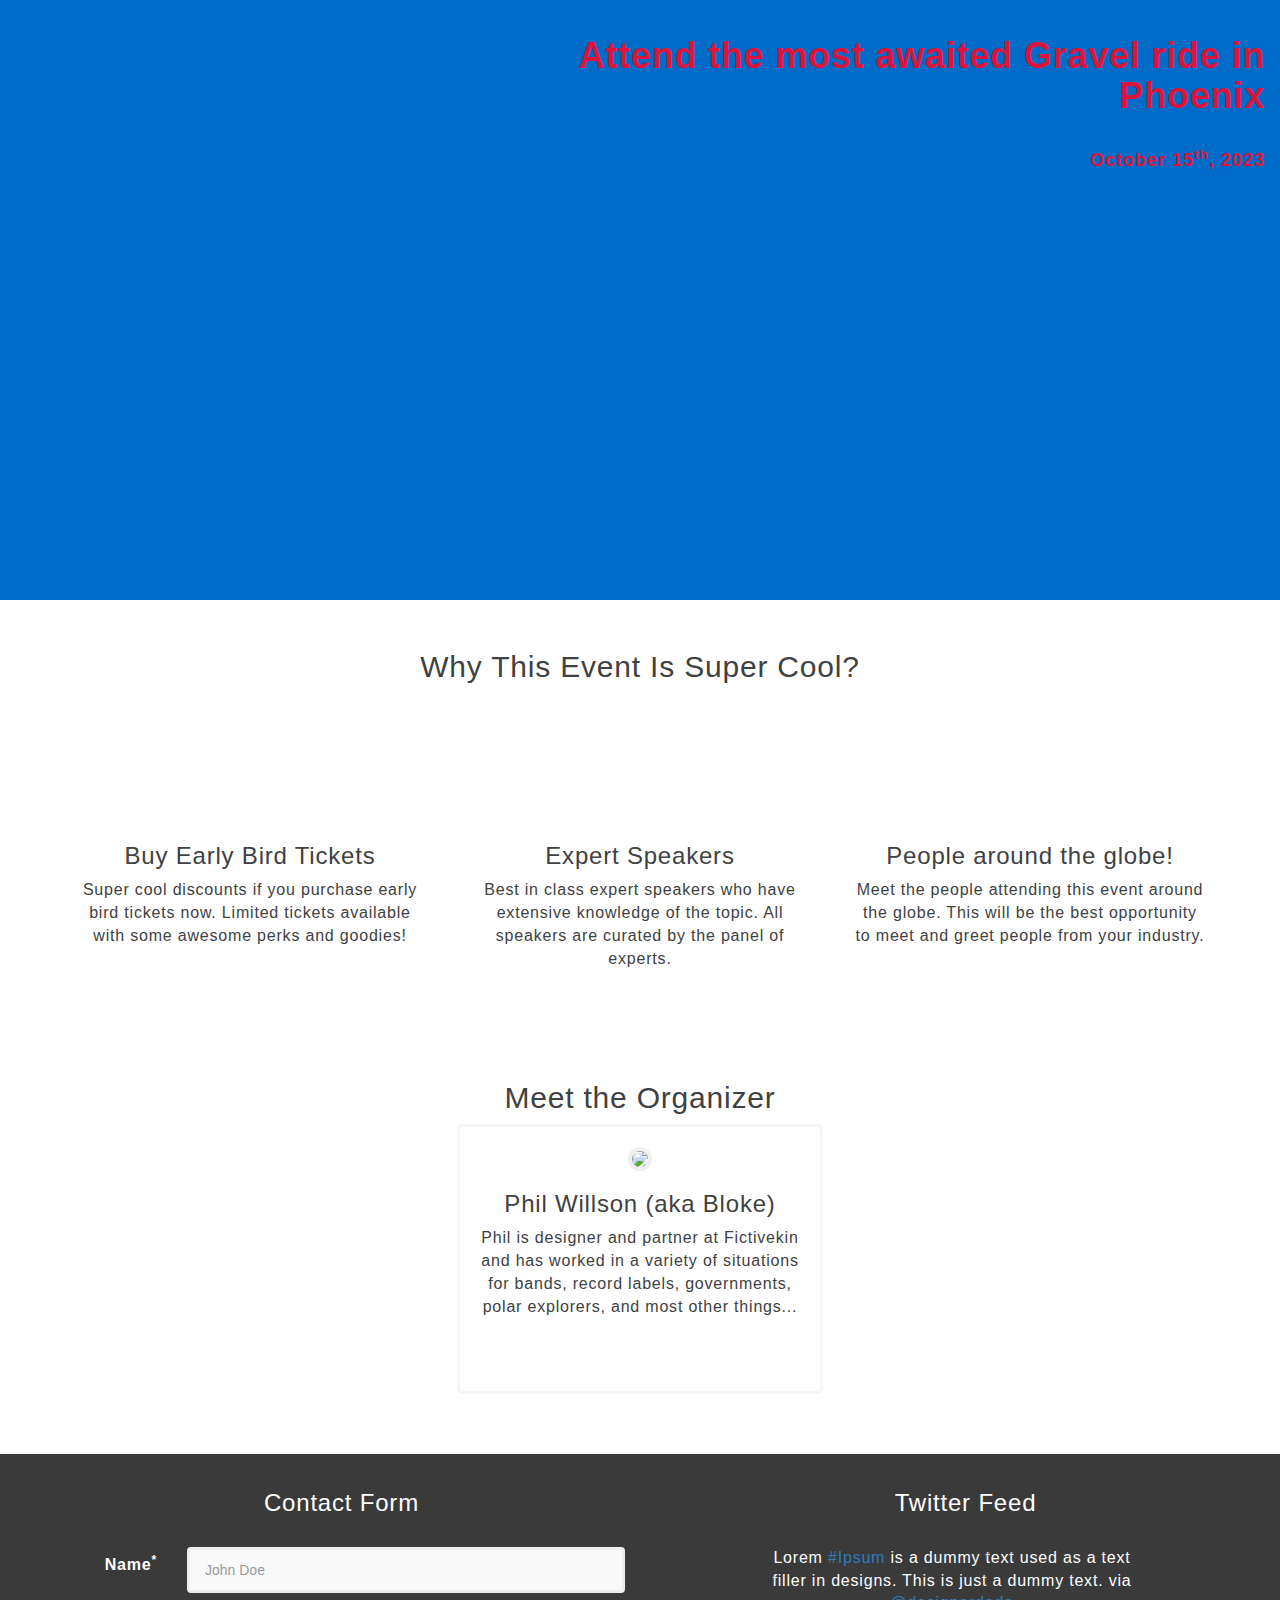
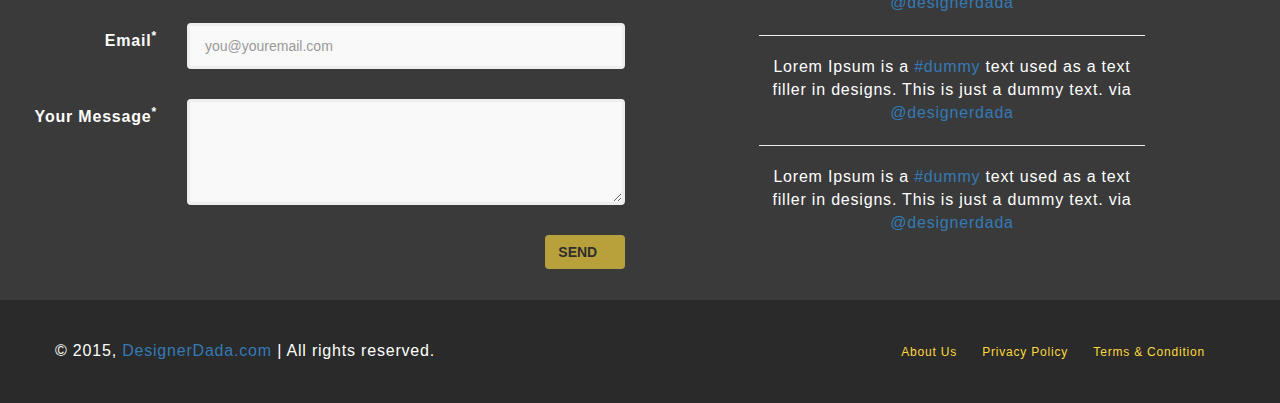
==== commit 895f6fee: "ddd" ====
--- a/phil/index.html
+++ b/phil/index.html
@@ -125,12 +125,12 @@
       <!-- End: Footer -->
 
       <!-- jQuery (necessary for Bootstrap's JavaScript plugins) -->
-      <script src="js/jquery.min.js"></script>
+      <script src="./js/jquery.min.js"></script>
       <!-- Include all compiled plugins (below), or include individual files as needed -->
-      <script src="js/bootstrap.min.js"></script>
-      <script src="js/jquery.easing.min.js"></script>
-      <script src="js/scrolling-nav.js"></script>
-      <script src="js/validator.js"></script>
+      <script src="./js/bootstrap.min.js"></script>
+      <script src="./js/jquery.easing.min.js"></script>
+      <!-- <script src="./js/scrolling-nav.js"></script> -->
+      <script src="./js/validator.js"></script>
 
     </body>
     </html>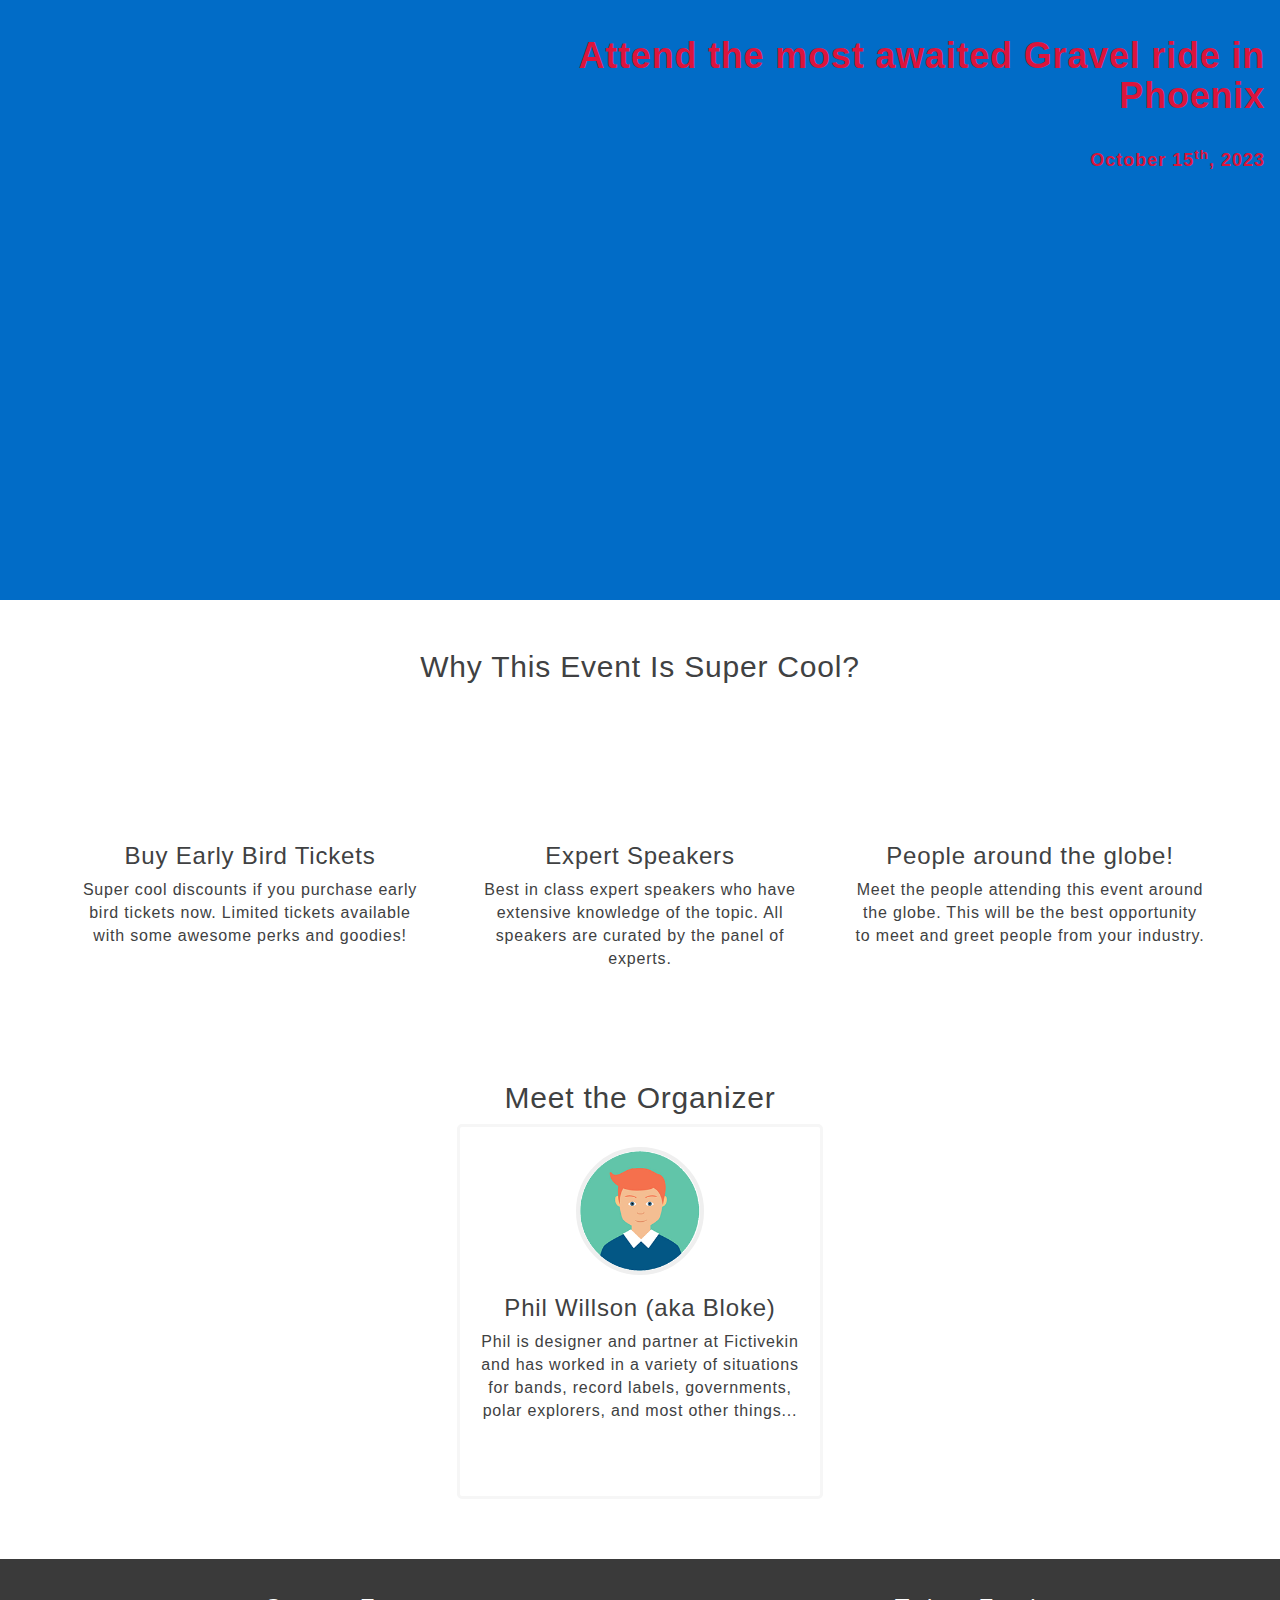
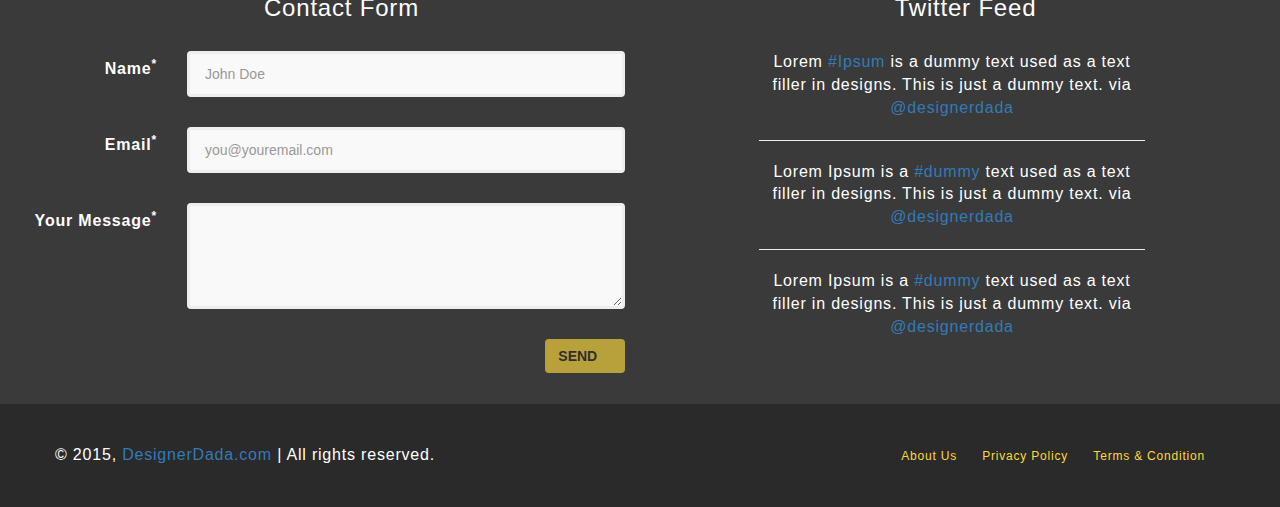
==== commit 7f57b58c: "ddd" ====
--- a/phil/index.html
+++ b/phil/index.html
@@ -50,7 +50,7 @@
         <div class="row me-row content-ct speaker" id="speakers">
           <h2 class="row-title">Meet the Organizer</h2>
           <div class="col-md-4 col-sm-6 feature row" style="float: none;margin: 0 auto;">
-            <img src="img/speaker-1.png" class="speaker-img">
+            <img src="./img/speaker-1.png" class="speaker-img">
             <h3>Phil Willson (aka Bloke)</h3>
             <p>Phil is designer and partner at Fictivekin and has worked in a variety of situations for bands, record labels, governments, polar explorers, and most other things...</p>
             <ul class="speaker-social">
--- a/phil/css/style.css
+++ b/phil/css/style.css
@@ -346,5 +346,5 @@
 }
 
 #home {
-    background-image: url("../img/riders.jpg");
+    background-image: url("./img/riders.jpg");
 }